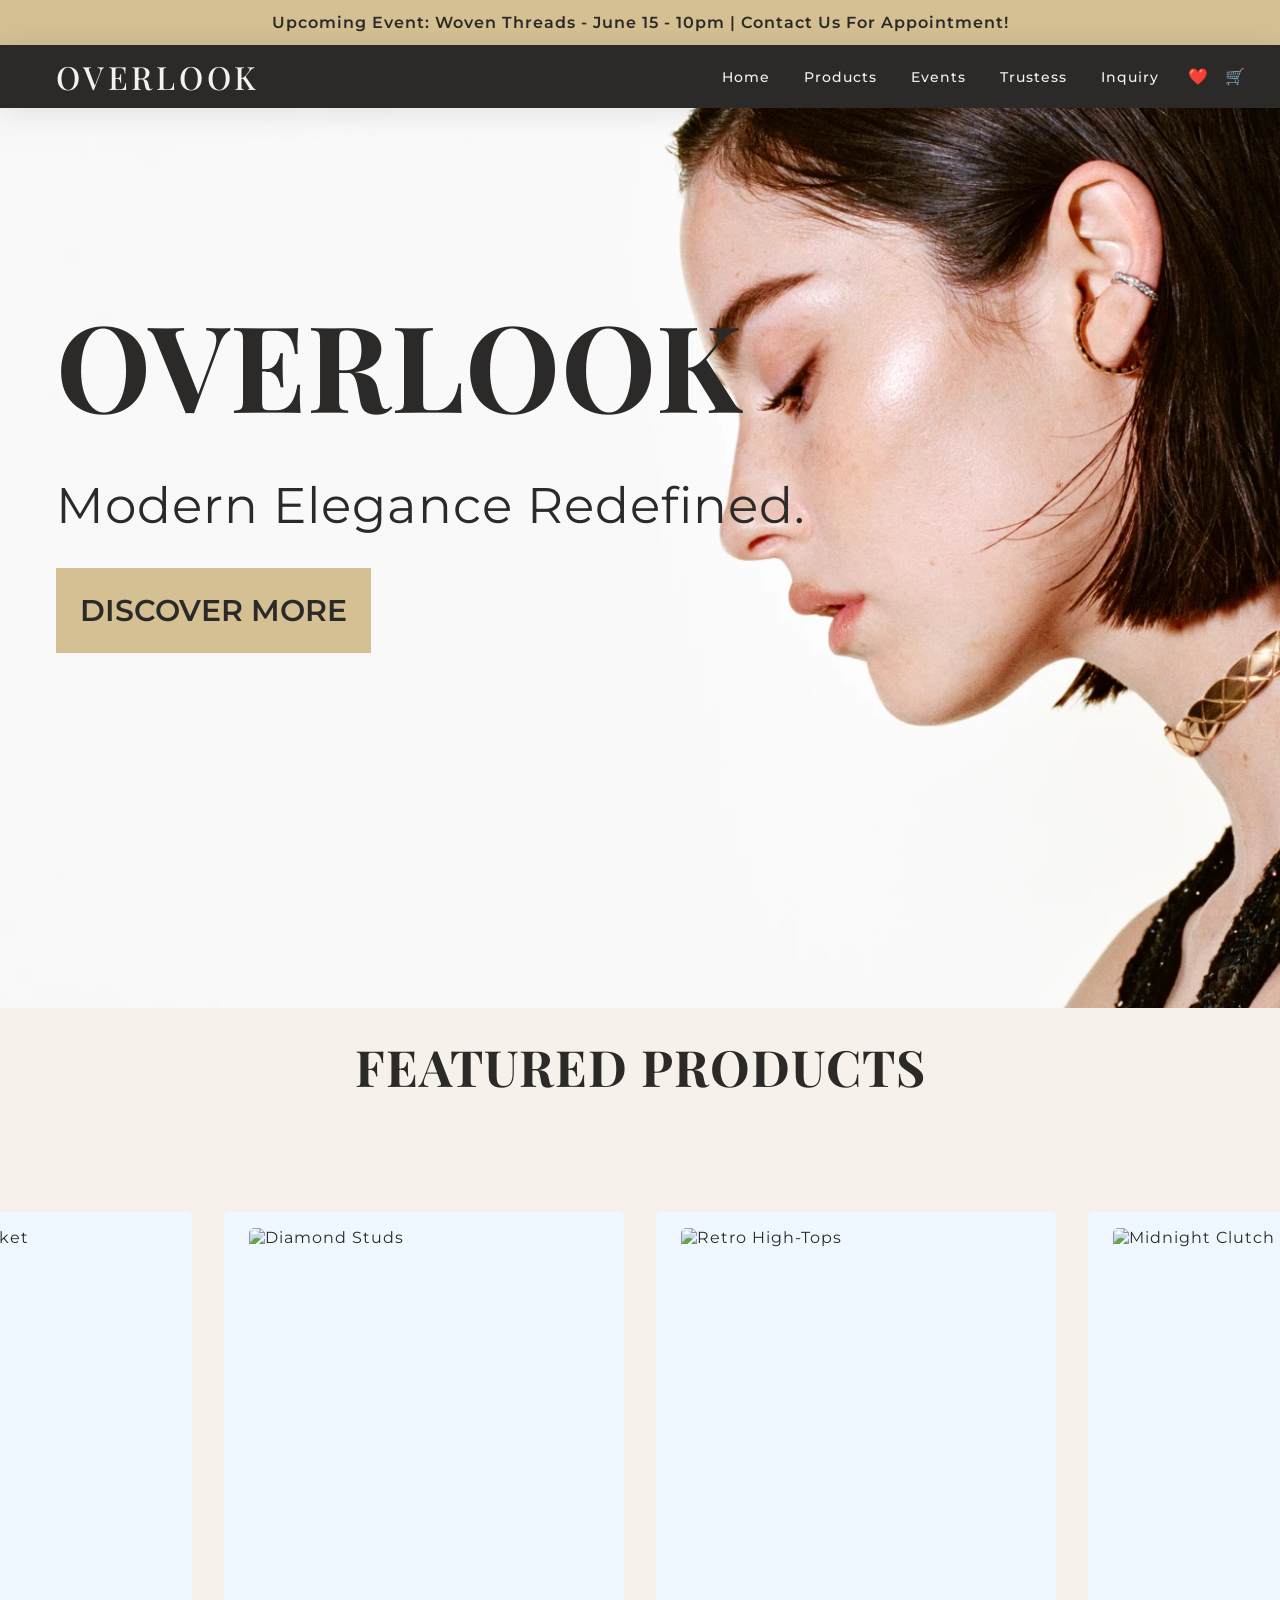
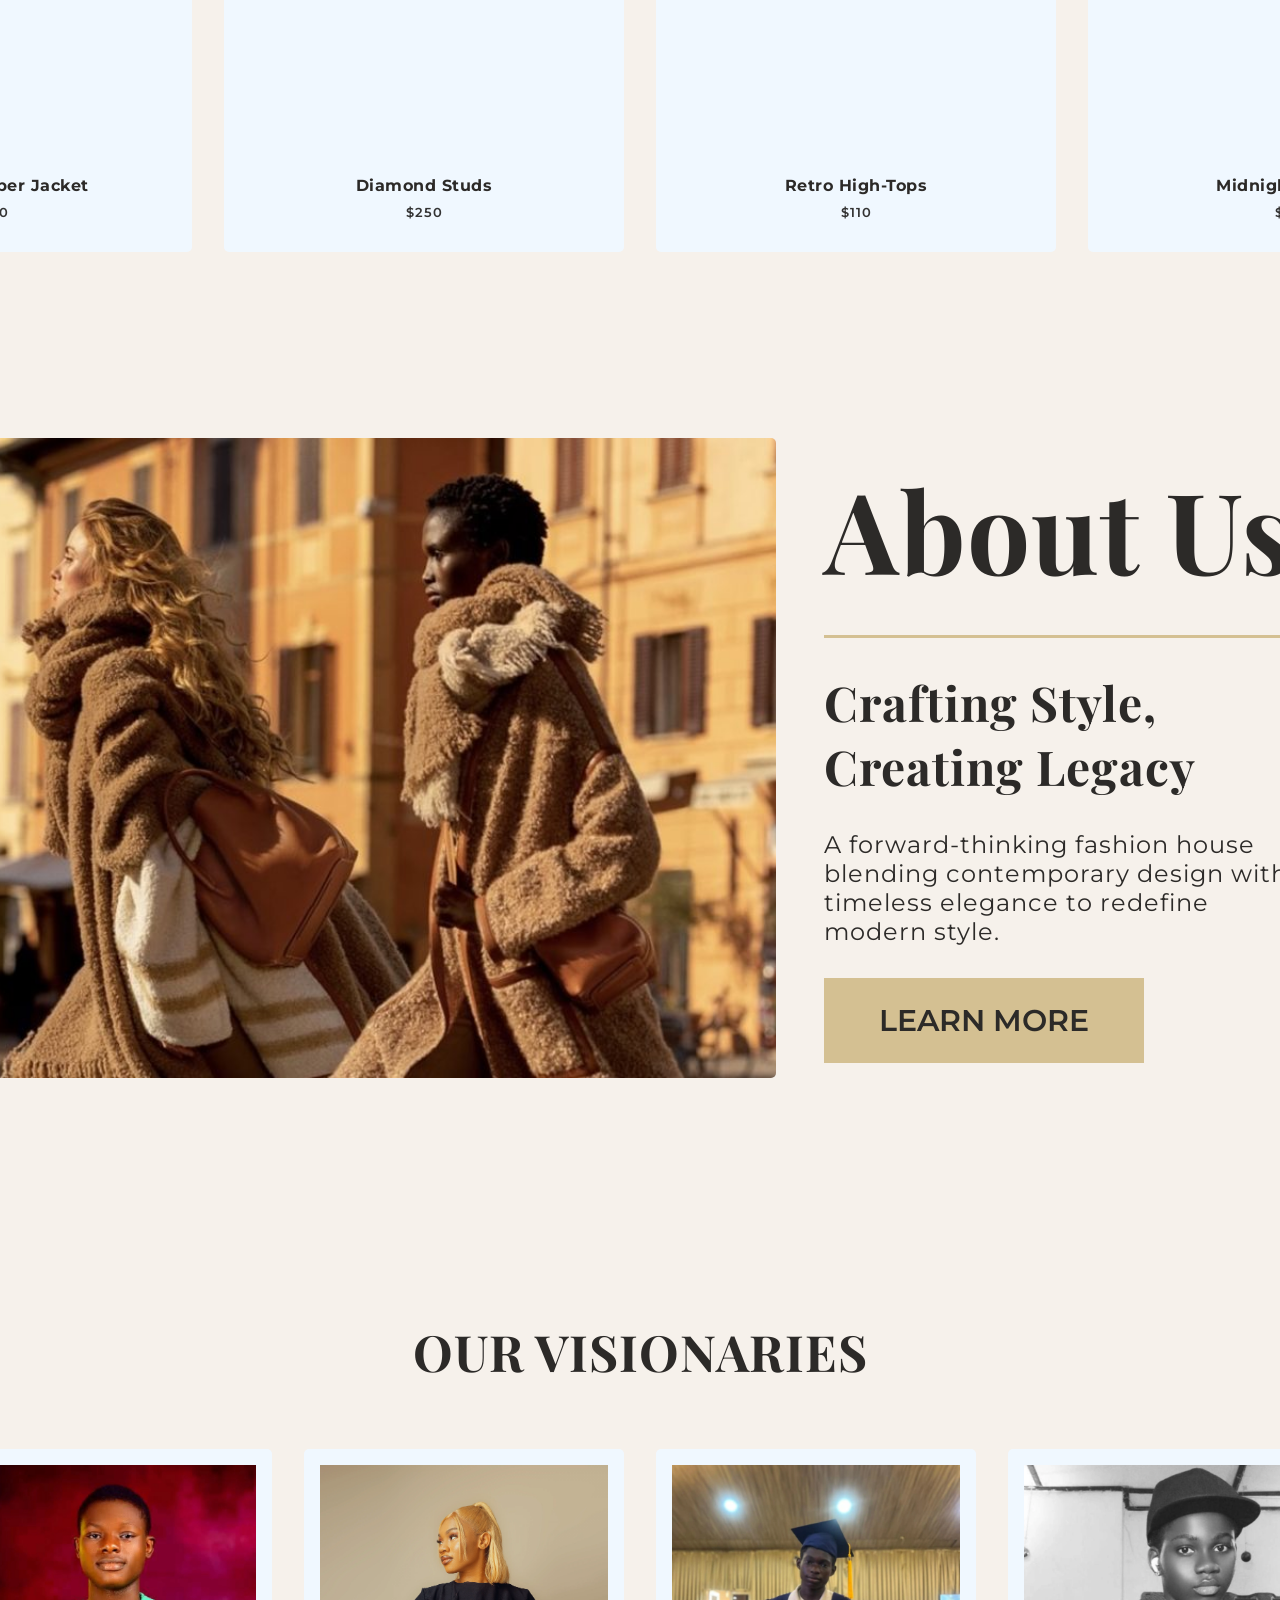
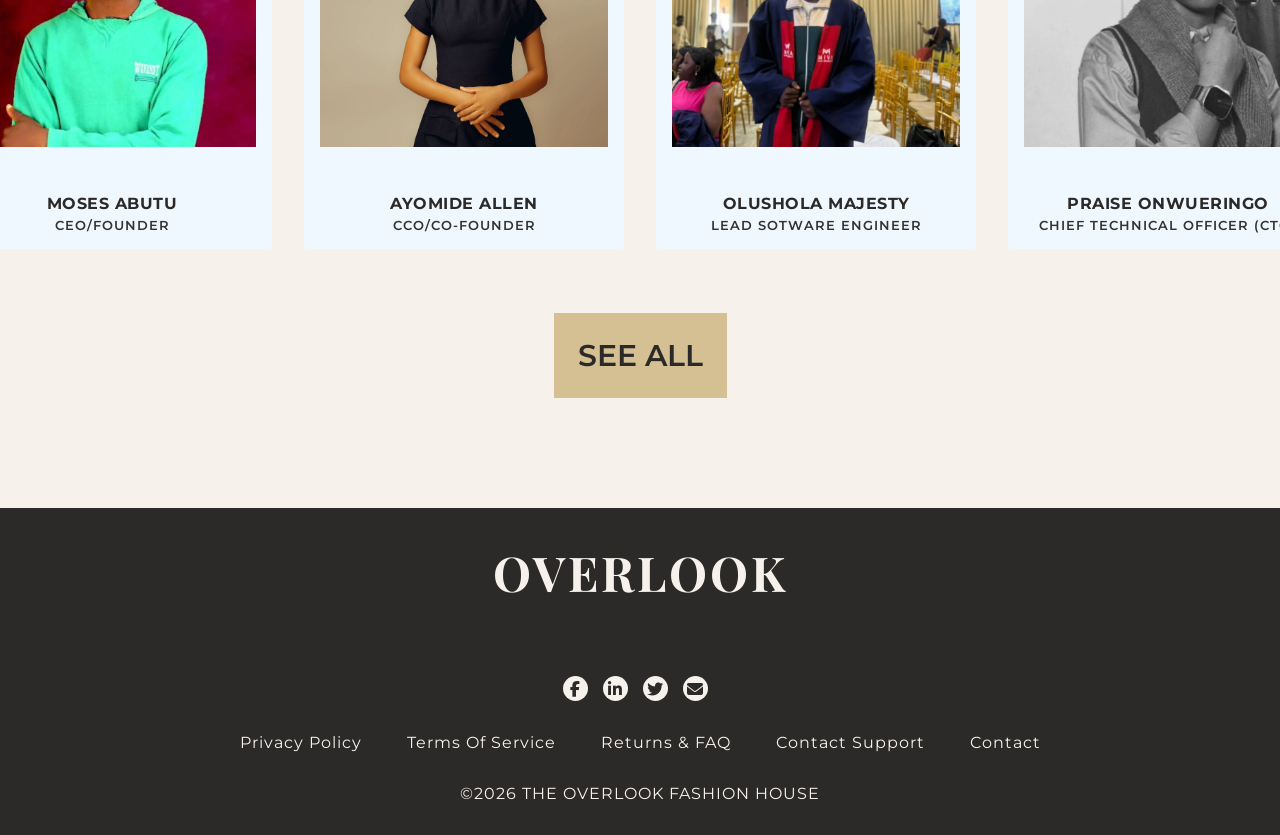
==== index.html @ d6035948 "V1" ====
<!doctype html>
<html lang="en">
  <head>
    <meta charset="UTF-8" />
    <meta name="viewport" content="width=device-width, initial-scale=1.0" />
    <link rel="stylesheet" href="style.css" />
    <link
      rel="stylesheet"
      href="https://cdnjs.cloudflare.com/ajax/libs/font-awesome/6.5.0/css/all.min.css"
    />
    <title>Overlook -Modern, Elegance, Redefined</title>
  </head>
  <body>
    <div class="hompage-marquee">
      <p>
        Upcoming Event: Woven Threads - June 15 - 10pm | Contact Us For
        Appointment!
      </p>
    </div>
    <header id="header" class="logo header">
      <h1>OVERLOOK</h1>
      <nav id="nav">
        <a href="/">Home</a>
        <a href="product/index.html">Products</a>
        <a href="/events/index.html">Events</a>
        <a href="/trustees/index.html">Trustess</a>
        <a href="/inquiry/index.html">Inquiry</a>
        <div class="stat">
          <div
            class="stat-item"
            onclick="openWishlist()"
            style="cursor: pointer"
          >
            <span id="wishlist-count">❤️</span>
          </div>
          <div class="stat-item" onclick="openCart()" style="cursor: pointer">
            <span id="cart-count">🛒</span>
          </div>
        </div>
      </nav>
    </header>

    <section class="home">
      <div class="hero">
        <h1>OVERLOOK</h1>
        <p>Modern Elegance Redefined.</p>
        <button class="buttons">DISCOVER MORE</button>
      </div>
    </section>

    <section class="featured">
      <h1>FEATURED PRODUCTS</h1>
      <div id="product-grid"></div>
    </section>

    <section class="about-us">
      <img src="/src/IMG_7093-3-1000x600.jpg" alt="" />
      <div class="text-about">
        <h1>About Us</h1>
        <hr class="line" />
        <h2>Crafting Style, Creating Legacy</h2>
        <p>
          A forward-thinking fashion house blending contemporary design with
          timeless elegance to redefine modern style.
        </p>
        <button>LEARN MORE</button>
      </div>
    </section>

    <section class="trustees">
      <h1>OUR VISIONARIES</h1>
      <div id="trustee-grid"></div>
      <button class="buttons">
        <a href="/trustees/index.html">SEE ALL</a>
      </button>
    </section>

    <footer>
      <h2>OVERLOOK</h2>
      <div class="follow-btns">
        <div class="socials">
          <i class="fab fa-facebook-f"></i>
          <i class="fab fa-linkedin-in"></i>
          <i class="fab fa-twitter"></i>
          <i class="fa fa-envelope"></i>
        </div>
      </div>
      <p>
        <span>Privacy Policy</span>
        <span>Terms Of Service</span>
        <span>Returns & FAQ</span>
        <span>Contact Support</span>
        <span>Contact</span>
      </p>
      <div class="copy">
        <p>&#169;2026 THE OVERLOOK FASHION HOUSE</p>
      </div>
    </footer>
    <script defer src="script.js"></script>
  </body>
</html>
---- style.css ----
@import url("https://fonts.googleapis.com/css2?family=Montserrat:ital,wght@0,100..900;1,100..900&family=Playfair+Display:ital,wght@0,400..900;1,400..900&display=swap");
* {
  margin: 0;
  padding: 0;
  box-sizing: border-box;
}

body {
  font-family: "Montserrat", sans-serif;
  font-optical-sizing: auto;
  background-color: #f6f1eb;
  color: #2c2a28;
  letter-spacing: 1px;
  overflow-x: hidden;
}

h1,
h2 {
  font-family: "Playfair Display", serif;
  font-weight: 700;
  font-style: normal;
  letter-spacing: 1px;
  font-weight: bold;
  color: #2c2a28;
}

section {
  height: 100vh;
  width: 100vw;
}

header.logo {
  position: sticky;
  top: 0;
  overflow: hidden;
  display: flex;
  flex-direction: row;
  justify-content: space-between;
  align-items: center;
  background-color: #2c2a28;
  box-shadow: 0 4px 30px rgba(0, 0, 0, 0.1);
  gap: 20px;
  padding: 10px;
  z-index: 1000;
  h1 {
    color: #f6f1eb;
    letter-spacing: 0.1cm;
    font-weight: 500;
    margin-left: 46px;
  }
}

nav {
  display: flex;
  align-items: center;
  gap: 24px;
  margin-right: 24px;
  a {
    text-decoration: none;
    color: #f6f1eb;
    font-weight: 500;
    font-size: 14px;
    padding: 5px;
  }
  .stat {
    display: flex;
    align-items: center;
    gap: 16px;
    color: #f6f1eb;
  }
}

.hompage-marquee {
  font-weight: 600;
  display: flex;
  align-items: center;
  justify-content: center;
  width: 100vw;
  height: 5vh;
  background-color: #d4c092;
}

.home {
  background-image: url("./src/1765190208191-one-hpcorpo-hero-d-5760x2520px-2_2520x5760.webp");
  background-size: cover;
  background-position: center;
  background-repeat: no-repeat;
  background-color: #f6f1eb;
}
.hero {
  display: flex;
  align-items: flex-start;
  justify-content: center;
  flex-direction: column;
  min-height: 80dvh;
  margin-left: 56px;
  gap: 32px;
  h1 {
    font-size: 120px;
    color: #2c2a28;
  }
  p {
    color: #2c2a28;
    font-size: 50px;
  }
}
.buttons {
  background-color: #d4c092;
  color: #2c2a28;
  font-size: 30px;
  padding: 24px;
  text-decoration: none;
  font-family: "Montserrat", sans-serif;
  font-weight: 600;
  border: none;
  cursor: pointer;
}
.buttons:hover {
  background-color: #b4a37e;
}
.buttons:active {
  background-color: #e2d7c0;
}

.featured {
  display: flex;
  align-items: center;
  justify-content: center;
  flex-direction: column;
  gap: 5rem;
  h1 {
    font-size: 50px;
  }

  #product-grid {
    display: flex;
    gap: 2rem;
    padding: 2rem;
    flex-wrap: nowrap;
  }

  .product-card {
    width: 25rem;
    height: 40rem;
    transition:
      transform 0.1s ease,
      box-shadow 0.1s ease;
    background: aliceblue;
    display: flex;
    flex-direction: column;
    align-items: center;
    gap: 2rem;
    will-change: transform;
    border-radius: 5px;
    padding: 1rem;
    cursor: pointer;
  }

  .product-card:hover {
    transform: scale(1.05);
    box-shadow: 0 10px 30px rgba(0, 0, 0, 0.1);
  }

  .product-card img {
    width: 95%;
    height: 90%;
    display: block;
    overflow: hidden;

    border-radius: 5px;
    object-fit: cover;
  }

  .product-info {
    text-align: center;
    padding-top: 15px;
  }

  .product-info h3 {
    margin: 0;
    font-size: 1rem;
    font-weight: 700;
    letter-spacing: 0.5px;
    padding: 5px;
  }

  .product-info p {
    margin: 5px 0 0;
    font-size: 0.8rem;
    font-weight: 600;
    color: #333;
    margin-bottom: 1rem;
  }
}

.about-us {
  display: flex;
  align-items: center;
  justify-content: center;
  gap: 3rem;
  padding: 5rem;

  .text-about {
    display: flex;
    flex-direction: column;
    gap: 2rem;
    h1 {
      font-size: 7rem;
    }
    .line {
      height: 3px;
      width: 30rem;
      border: 0;
      background-color: #d4c092;
    }

    h2 {
      font-size: 3rem;
    }
    p {
      font-size: 1.5rem;
    }
    button {
      background-color: #d4c092;
      color: #2c2a28;
      font-size: 30px;
      padding: 24px;
      text-decoration: none;
      font-family: "Montserrat", sans-serif;
      font-weight: 600;
      border: none;
      cursor: pointer;
      width: 20rem;
    }
    button:hover {
      background-color: #b4a37e;
    }
    button:active {
      background-color: #e2d7c0;
    }
  }

  img {
    width: 50rem;
    height: 40rem;
    object-fit: cover;
    border-radius: 5px;
  }
}
.trustees {
  display: flex;
  align-items: center;
  justify-content: center;
  flex-direction: column;
  gap: 2rem;
  min-height: 100dvh;

  h1 {
    font-size: 50px;
  }

  #trustee-grid {
    display: flex;
    gap: 2rem;
    padding: 2rem;
    flex-wrap: nowrap;
  }

  .trustee-card {
    width: 20rem;
    height: 25rem;
    border-radius: 5px;
    transition:
      transform 0.1s ease,
      box-shadow 0.1s ease;
    background: aliceblue;
    display: flex;
    flex-direction: column;
    align-items: center;
    gap: 2rem;
    will-change: transform;
    padding: 1rem;
    cursor: pointer;
  }

  .trustee-card:hover {
    transform: scale(1.05);
    box-shadow: 0 10px 30px rgba(0, 0, 0, 0.1);
  }

  .trustee-card img {
    width: 100%;
    height: auto;
    display: block;
    overflow: hidden;
    /* border-radius: 50%; */
    object-fit: cover;
  }

  .trustee-info {
    text-align: center;
    padding-top: 15px;
  }

  .trustee-info h3 {
    margin: 0;
    font-size: 1rem;
    font-weight: 700;
    letter-spacing: 0.5px;
  }

  .trustee-info p {
    margin: 5px 0 0;
    font-size: 0.8rem;
    font-weight: 600;
    color: #333;
  }

  button a {
    text-decoration: none;
    color: #2c2a28;
  }
}

footer {
  display: flex;
  align-items: center;
  justify-content: space-between;
  flex-direction: column;
  background-color: #2c2a28;
  color: #f6f1eb;
  gap: 2rem;
  padding: 2rem;
  h1,
  h2 {
    color: #f6f1eb;
    font-size: 3rem;
    margin-bottom: 40px;
    letter-spacing: 3px;
  }

  .follow-btns {
    display: flex;
    align-items: center;
    justify-content: center;
    gap: 15px;
  }

  .socials i {
    width: 25px;
    height: 25px;
    background: #f6f1eb;
    color: #2c2a28;
    display: inline-flex;
    justify-content: center;
    align-items: center;
    border-radius: 50%;
    margin-right: 10px;
    cursor: pointer;
    transition: 0.3s;
  }

  .socials i:hover {
    background: #b4a37e;
  }

  span {
    cursor: pointer;
    margin: 20px;
  }

  .copy {
    margin: 0px;
  }
}
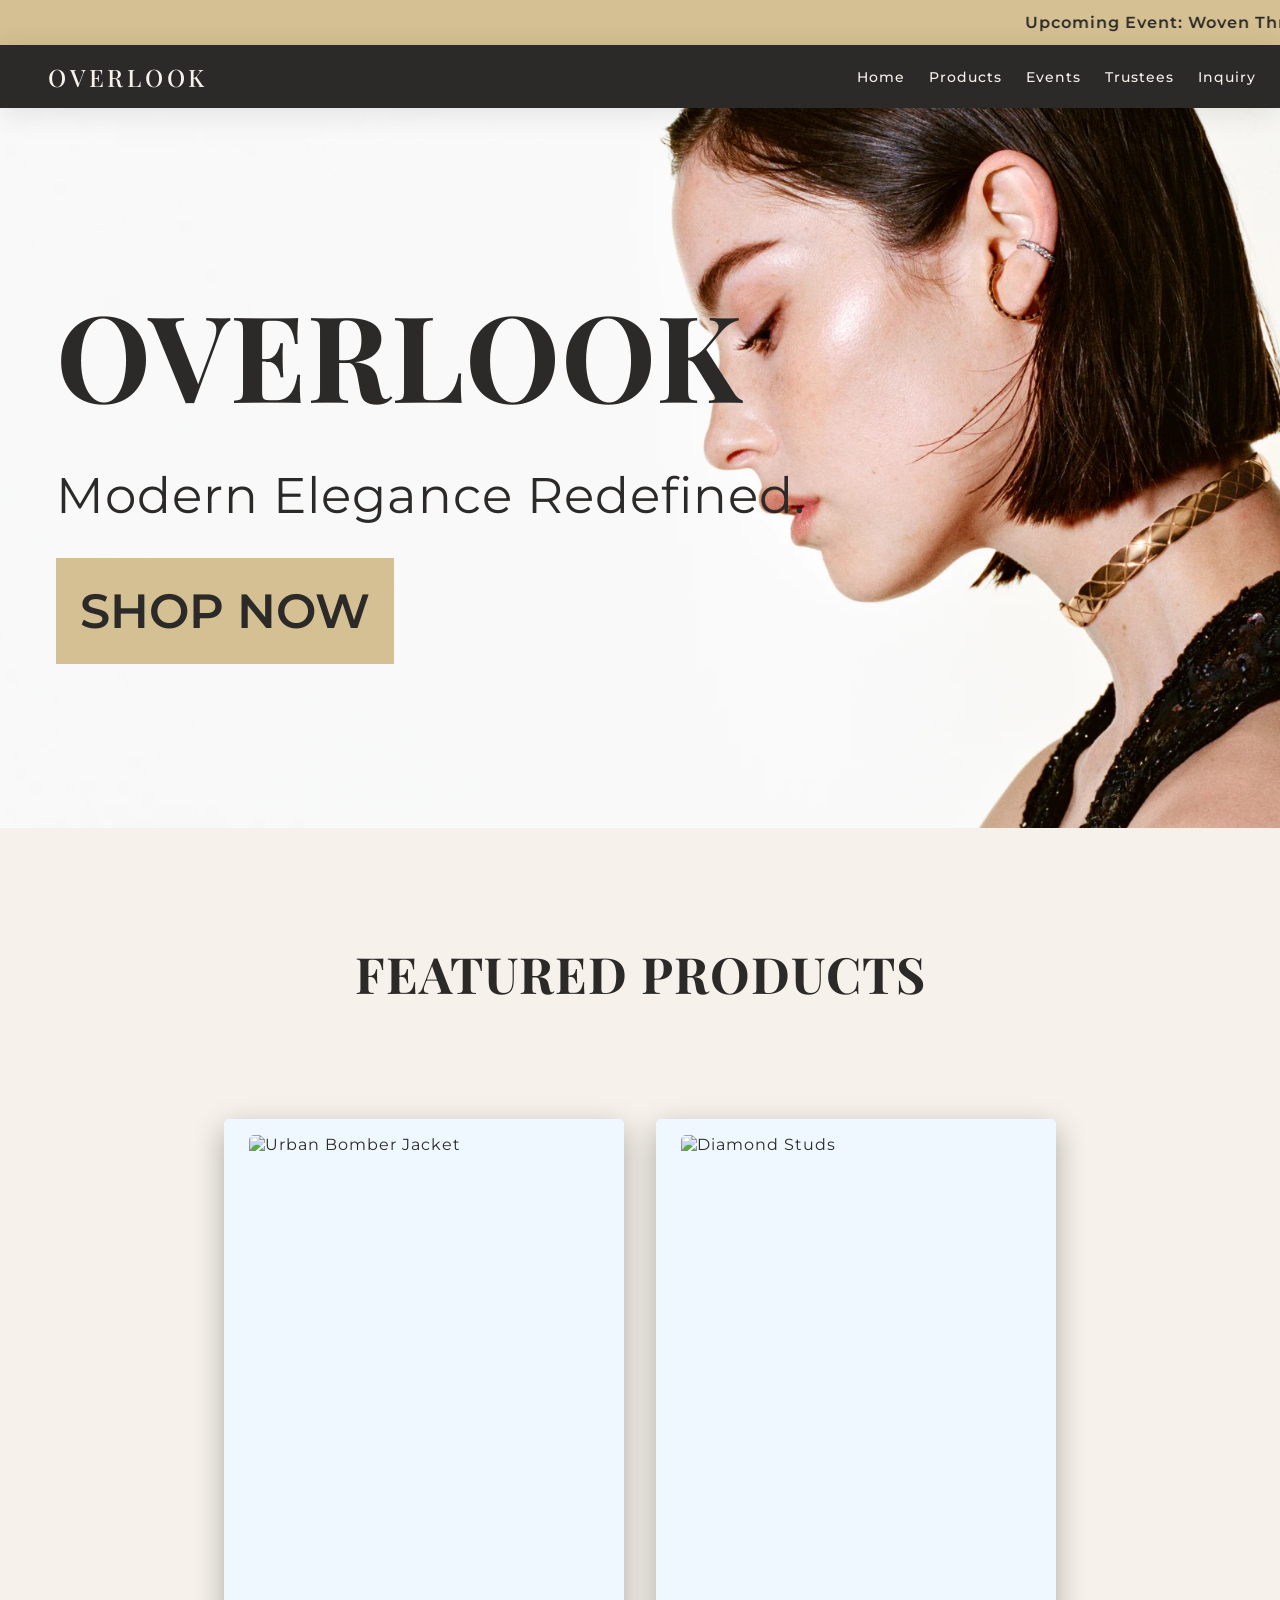
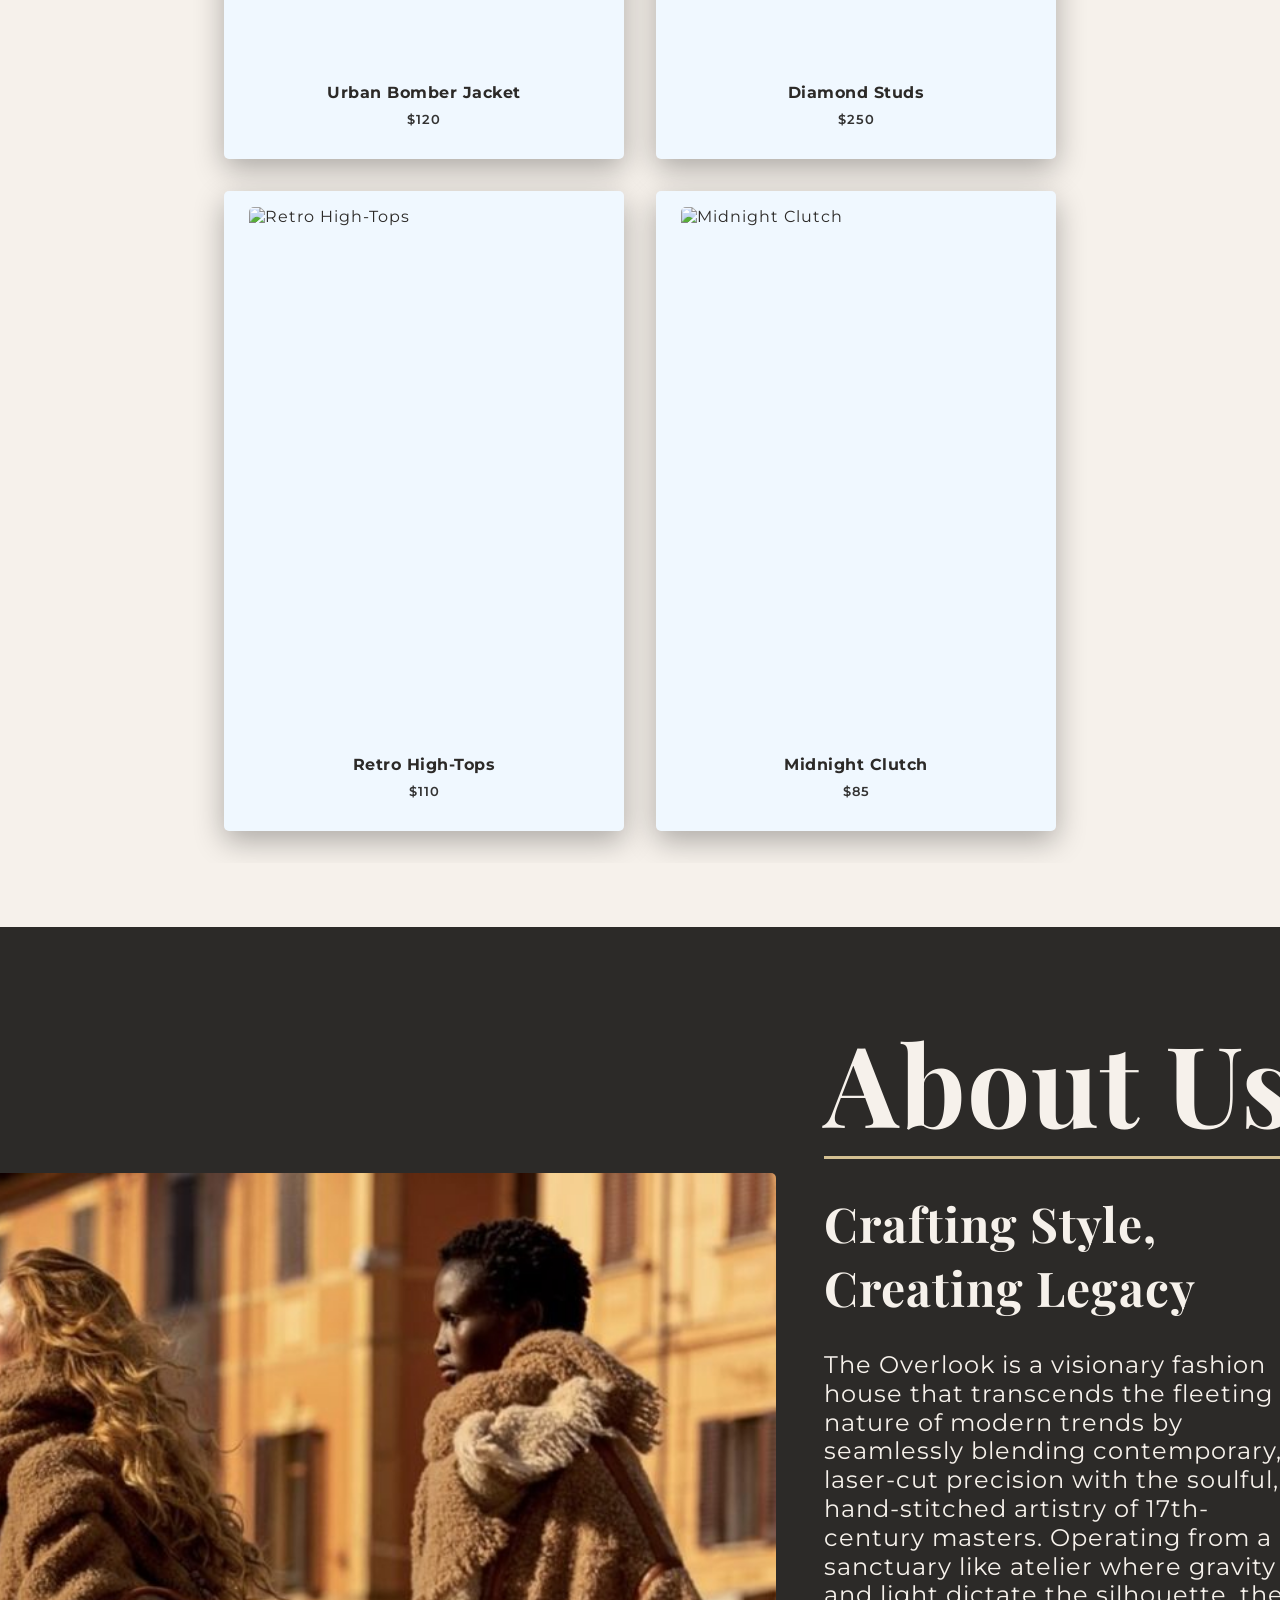
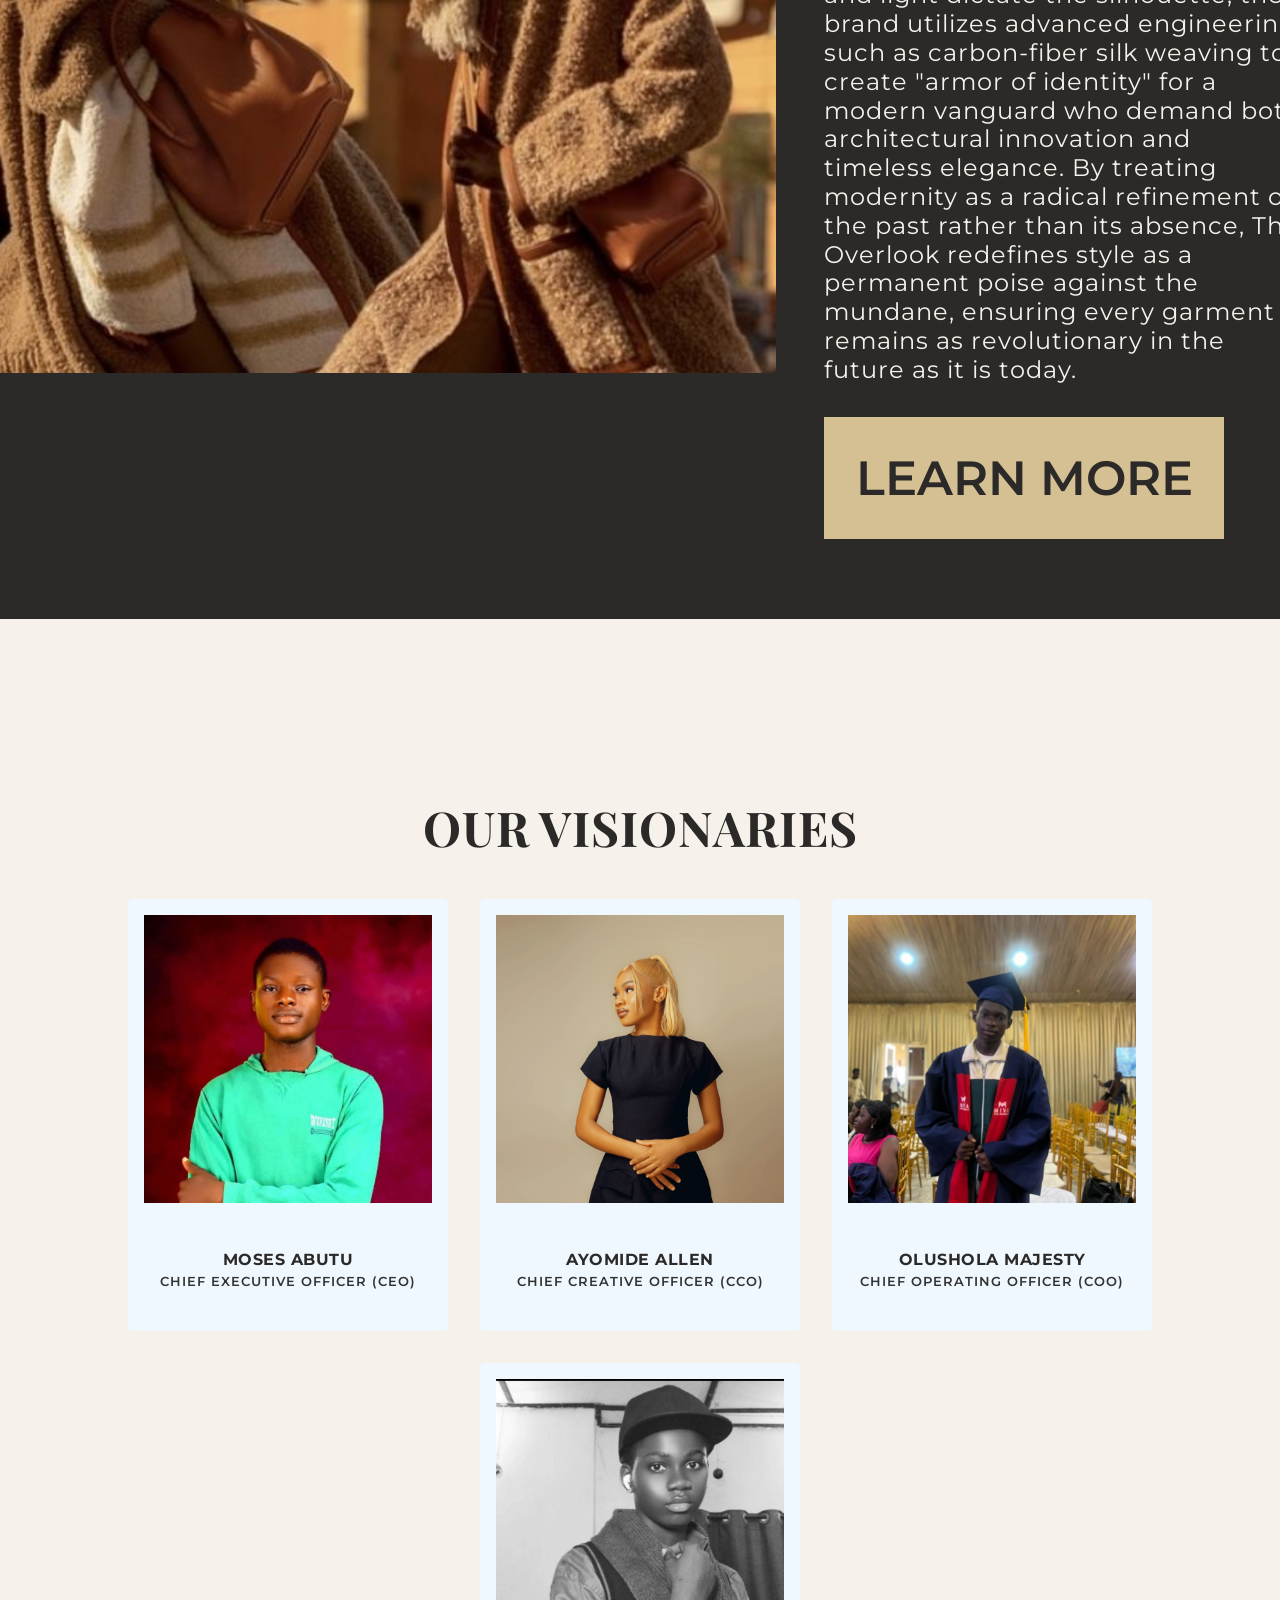
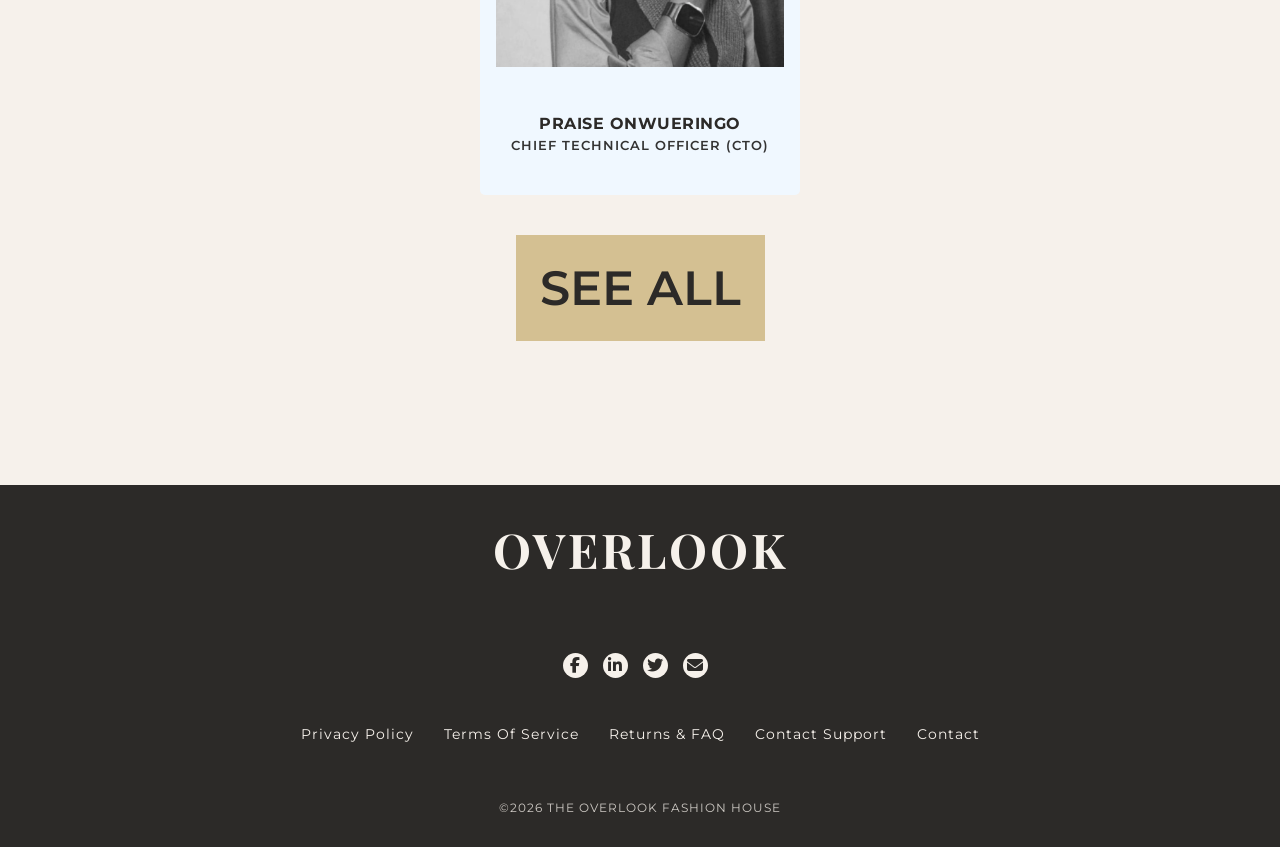
==== commit 37b3cc50: "Merge pull request #2 from mosesabutu/vercel/set-up-vercel-web-analytics-in-qvps0d Set up Vercel Web" ====
--- a/index.html
+++ b/index.html
@@ -8,43 +8,41 @@
       rel="stylesheet"
       href="https://cdnjs.cloudflare.com/ajax/libs/font-awesome/6.5.0/css/all.min.css"
     />
+    <link
+      rel="icon"
+      type="image/png"
+      href="/src/favicon-96x96.png"
+      sizes="96x96"
+    />
+    <link rel="icon" type="image/svg+xml" href="/src/favicon.svg" />
+    <link rel="shortcut icon" href="/src/favicon.ico" />
+    <link
+      rel="apple-touch-icon"
+      sizes="180x180"
+      href="/src/apple-touch-icon.png"
+    />
+    <meta name="apple-mobile-web-app-title" content="CS-106" />
+    <link rel="manifest" href="/src/site.webmanifest" />
     <title>Overlook -Modern, Elegance, Redefined</title>
+    <script type="module" src="header.js"></script>
+    <script>
+      window.va = window.va || function () { (window.vaq = window.vaq || []).push(arguments); };
+    </script>
+    <script defer src="/_vercel/insights/script.js"></script>
   </head>
   <body>
     <div class="hompage-marquee">
-      <p>
+      <marquee scrollamount="10">
         Upcoming Event: Woven Threads - June 15 - 10pm | Contact Us For
         Appointment!
-      </p>
+      </marquee>
     </div>
-    <header id="header" class="logo header">
-      <h1>OVERLOOK</h1>
-      <nav id="nav">
-        <a href="/">Home</a>
-        <a href="product/index.html">Products</a>
-        <a href="/events/index.html">Events</a>
-        <a href="/trustees/index.html">Trustess</a>
-        <a href="/inquiry/index.html">Inquiry</a>
-        <div class="stat">
-          <div
-            class="stat-item"
-            onclick="openWishlist()"
-            style="cursor: pointer"
-          >
-            <span id="wishlist-count">❤️</span>
-          </div>
-          <div class="stat-item" onclick="openCart()" style="cursor: pointer">
-            <span id="cart-count">🛒</span>
-          </div>
-        </div>
-      </nav>
-    </header>
-
-    <section class="home">
+    <header-main></header-main>
+    <section class="home" id="hero">
       <div class="hero">
         <h1>OVERLOOK</h1>
         <p>Modern Elegance Redefined.</p>
-        <button class="buttons">DISCOVER MORE</button>
+        <button class="buttons">SHOP NOW</button>
       </div>
     </section>
 
@@ -60,8 +58,17 @@
         <hr class="line" />
         <h2>Crafting Style, Creating Legacy</h2>
         <p>
-          A forward-thinking fashion house blending contemporary design with
-          timeless elegance to redefine modern style.
+          The Overlook is a visionary fashion house that transcends the fleeting
+          nature of modern trends by seamlessly blending contemporary, laser-cut
+          precision with the soulful, hand-stitched artistry of 17th-century
+          masters. Operating from a sanctuary like atelier where gravity and
+          light dictate the silhouette, the brand utilizes advanced engineering
+          such as carbon-fiber silk weaving to create "armor of identity" for a
+          modern vanguard who demand both architectural innovation and timeless
+          elegance. By treating modernity as a radical refinement of the past
+          rather than its absence, The Overlook redefines style as a permanent
+          poise against the mundane, ensuring every garment remains as
+          revolutionary in the future as it is today.
         </p>
         <button>LEARN MORE</button>
       </div>
@@ -75,27 +82,7 @@
       </button>
     </section>
 
-    <footer>
-      <h2>OVERLOOK</h2>
-      <div class="follow-btns">
-        <div class="socials">
-          <i class="fab fa-facebook-f"></i>
-          <i class="fab fa-linkedin-in"></i>
-          <i class="fab fa-twitter"></i>
-          <i class="fa fa-envelope"></i>
-        </div>
-      </div>
-      <p>
-        <span>Privacy Policy</span>
-        <span>Terms Of Service</span>
-        <span>Returns & FAQ</span>
-        <span>Contact Support</span>
-        <span>Contact</span>
-      </p>
-      <div class="copy">
-        <p>&#169;2026 THE OVERLOOK FASHION HOUSE</p>
-      </div>
-    </footer>
-    <script defer src="script.js"></script>
+    <footer-main></footer-main>
+    <script src="script.js"></script>
   </body>
 </html>
--- a/style.css
+++ b/style.css
@@ -4,14 +4,26 @@
   padding: 0;
   box-sizing: border-box;
 }
-
+:root {
+  --primary-black: #2c2a28;
+  --soft-grey: #f6f1eb;
+  --border-color: #e0e0e0;
+}
 body {
   font-family: "Montserrat", sans-serif;
   font-optical-sizing: auto;
   background-color: #f6f1eb;
-  color: #2c2a28;
+  color: var(--primary-black);
   letter-spacing: 1px;
+  width: 100dvw;
   overflow-x: hidden;
+  will-change: auto;
+}
+
+header-main {
+  position: sticky;
+  top: 0;
+  z-index: 10000;
 }
 
 h1,
@@ -25,49 +37,9 @@
 }
 
 section {
-  height: 100vh;
-  width: 100vw;
-}
-
-header.logo {
-  position: sticky;
-  top: 0;
-  overflow: hidden;
-  display: flex;
-  flex-direction: row;
-  justify-content: space-between;
-  align-items: center;
-  background-color: #2c2a28;
-  box-shadow: 0 4px 30px rgba(0, 0, 0, 0.1);
-  gap: 20px;
-  padding: 10px;
-  z-index: 1000;
-  h1 {
-    color: #f6f1eb;
-    letter-spacing: 0.1cm;
-    font-weight: 500;
-    margin-left: 46px;
-  }
-}
-
-nav {
-  display: flex;
-  align-items: center;
-  gap: 24px;
-  margin-right: 24px;
-  a {
-    text-decoration: none;
-    color: #f6f1eb;
-    font-weight: 500;
-    font-size: 14px;
-    padding: 5px;
-  }
-  .stat {
-    display: flex;
-    align-items: center;
-    gap: 16px;
-    color: #f6f1eb;
-  }
+  width: 100dvw;
+  overflow-x: hidden;
+  margin-bottom: 4rem;
 }
 
 .hompage-marquee {
@@ -107,7 +79,7 @@
 .buttons {
   background-color: #d4c092;
   color: #2c2a28;
-  font-size: 30px;
+  font-size: 3rem;
   padding: 24px;
   text-decoration: none;
   font-family: "Montserrat", sans-serif;
@@ -127,19 +99,26 @@
   align-items: center;
   justify-content: center;
   flex-direction: column;
+
   gap: 5rem;
   h1 {
     font-size: 50px;
+    margin-top: 3rem;
   }
 
   #product-grid {
     display: flex;
+    align-items: center;
+    justify-content: center;
     gap: 2rem;
     padding: 2rem;
-    flex-wrap: nowrap;
+    flex-wrap: wrap;
+    width: 100dvw;
   }
 
   .product-card {
+    box-shadow: 0 10px 30px rgba(0, 0, 0, 0.3);
+
     width: 25rem;
     height: 40rem;
     transition:
@@ -199,6 +178,8 @@
   justify-content: center;
   gap: 3rem;
   padding: 5rem;
+  background-color: var(--primary-black);
+  color: var(--soft-grey);
 
   .text-about {
     display: flex;
@@ -206,6 +187,8 @@
     gap: 2rem;
     h1 {
       font-size: 7rem;
+      color: var(--soft-grey);
+      margin-bottom: -2rem;
     }
     .line {
       height: 3px;
@@ -216,21 +199,24 @@
 
     h2 {
       font-size: 3rem;
+      color: var(--soft-grey);
     }
     p {
       font-size: 1.5rem;
+      line-height: 1.2;
     }
     button {
       background-color: #d4c092;
       color: #2c2a28;
-      font-size: 30px;
-      padding: 24px;
+      font-size: 3rem;
+      padding: 2rem;
       text-decoration: none;
       font-family: "Montserrat", sans-serif;
       font-weight: 600;
       border: none;
       cursor: pointer;
-      width: 20rem;
+      width: 25rem;
+      text-wrap: nowrap;
     }
     button:hover {
       background-color: #b4a37e;
@@ -242,33 +228,119 @@
 
   img {
     width: 50rem;
-    height: 40rem;
+    height: 50rem;
     object-fit: cover;
     border-radius: 5px;
   }
 }
+
+@media screen and (max-width: 850px) {
+  #hero {
+    max-height: 75vh !important;
+    margin-top: -2rem;
+    touch-action: pan-y;
+    overflow: hidden;
+  }
+  .hero {
+    align-items: center;
+    margin: 0;
+    margin-top: 12rem;
+    text-align: center;
+    h1 {
+      display: none;
+    }
+    p {
+      display: none;
+    }
+    button {
+      font-size: 1rem;
+    }
+  }
+  .featured {
+    text-align: center;
+    gap: 2rem;
+    h1 {
+      font-size: 1.5rem;
+      text-wrap: nowrap;
+    }
+
+    .product-card {
+      width: 20rem;
+      height: 25rem;
+    }
+  }
+
+  .about-us {
+    img {
+      display: none;
+    }
+    .text-about {
+      width: 100%;
+      align-items: center;
+      justify-content: center;
+      text-align: center;
+      h1 {
+        font-size: 4rem;
+        margin-bottom: -2rem;
+        text-wrap: nowrap;
+        color: var(--soft-grey);
+      }
+      hr.line {
+        width: 20rem;
+      }
+      h2 {
+        font-size: 2rem;
+        width: 20rem;
+      }
+      p {
+        font-size: 1rem;
+        width: 20rem;
+        margin: 0;
+        padding: 0;
+      }
+      button {
+        padding: 1rem;
+        font-size: 1rem;
+        width: 10rem;
+      }
+    }
+  }
+
+  .trustees {
+    button {
+      padding: 1rem;
+      font-size: 1rem;
+      width: 10rem;
+    }
+  }
+}
 .trustees {
   display: flex;
   align-items: center;
   justify-content: center;
   flex-direction: column;
-  gap: 2rem;
-  min-height: 100dvh;
+  gap: 0.5rem;
 
   h1 {
-    font-size: 50px;
+    font-size: 3rem;
+    text-align: center;
+    margin-top: 7rem;
   }
 
   #trustee-grid {
     display: flex;
+    width: 100%;
     gap: 2rem;
     padding: 2rem;
-    flex-wrap: nowrap;
+    flex-wrap: wrap;
+    margin: auto;
+    align-items: center;
+    justify-content: center;
   }
 
   .trustee-card {
     width: 20rem;
-    height: 25rem;
+    height: 27rem;
     border-radius: 5px;
     transition:
       transform 0.1s ease,
@@ -291,9 +363,7 @@
   .trustee-card img {
     width: 100%;
     height: auto;
-    display: block;
-    overflow: hidden;
-    /* border-radius: 50%; */
+    aspect-ratio: 1 / 1;
     object-fit: cover;
   }
 
@@ -316,60 +386,11 @@
     color: #333;
   }
 
-  button a {
-    text-decoration: none;
-    color: #2c2a28;
-  }
-}
-
-footer {
-  display: flex;
-  align-items: center;
-  justify-content: space-between;
-  flex-direction: column;
-  background-color: #2c2a28;
-  color: #f6f1eb;
-  gap: 2rem;
-  padding: 2rem;
-  h1,
-  h2 {
-    color: #f6f1eb;
-    font-size: 3rem;
-    margin-bottom: 40px;
-    letter-spacing: 3px;
-  }
-
-  .follow-btns {
-    display: flex;
-    align-items: center;
-    justify-content: center;
-    gap: 15px;
-  }
-
-  .socials i {
-    width: 25px;
-    height: 25px;
-    background: #f6f1eb;
-    color: #2c2a28;
-    display: inline-flex;
-    justify-content: center;
-    align-items: center;
-    border-radius: 50%;
-    margin-right: 10px;
-    cursor: pointer;
-    transition: 0.3s;
-  }
-
-  .socials i:hover {
-    background: #b4a37e;
-  }
-
-  span {
-    cursor: pointer;
-    margin: 20px;
-  }
-
-  .copy {
-    margin: 0px;
-  }
-}
+  button {
+    a {
+      text-decoration: none;
+      color: #2c2a28;
+    }
+    margin-bottom: 5rem;
+  }
+}
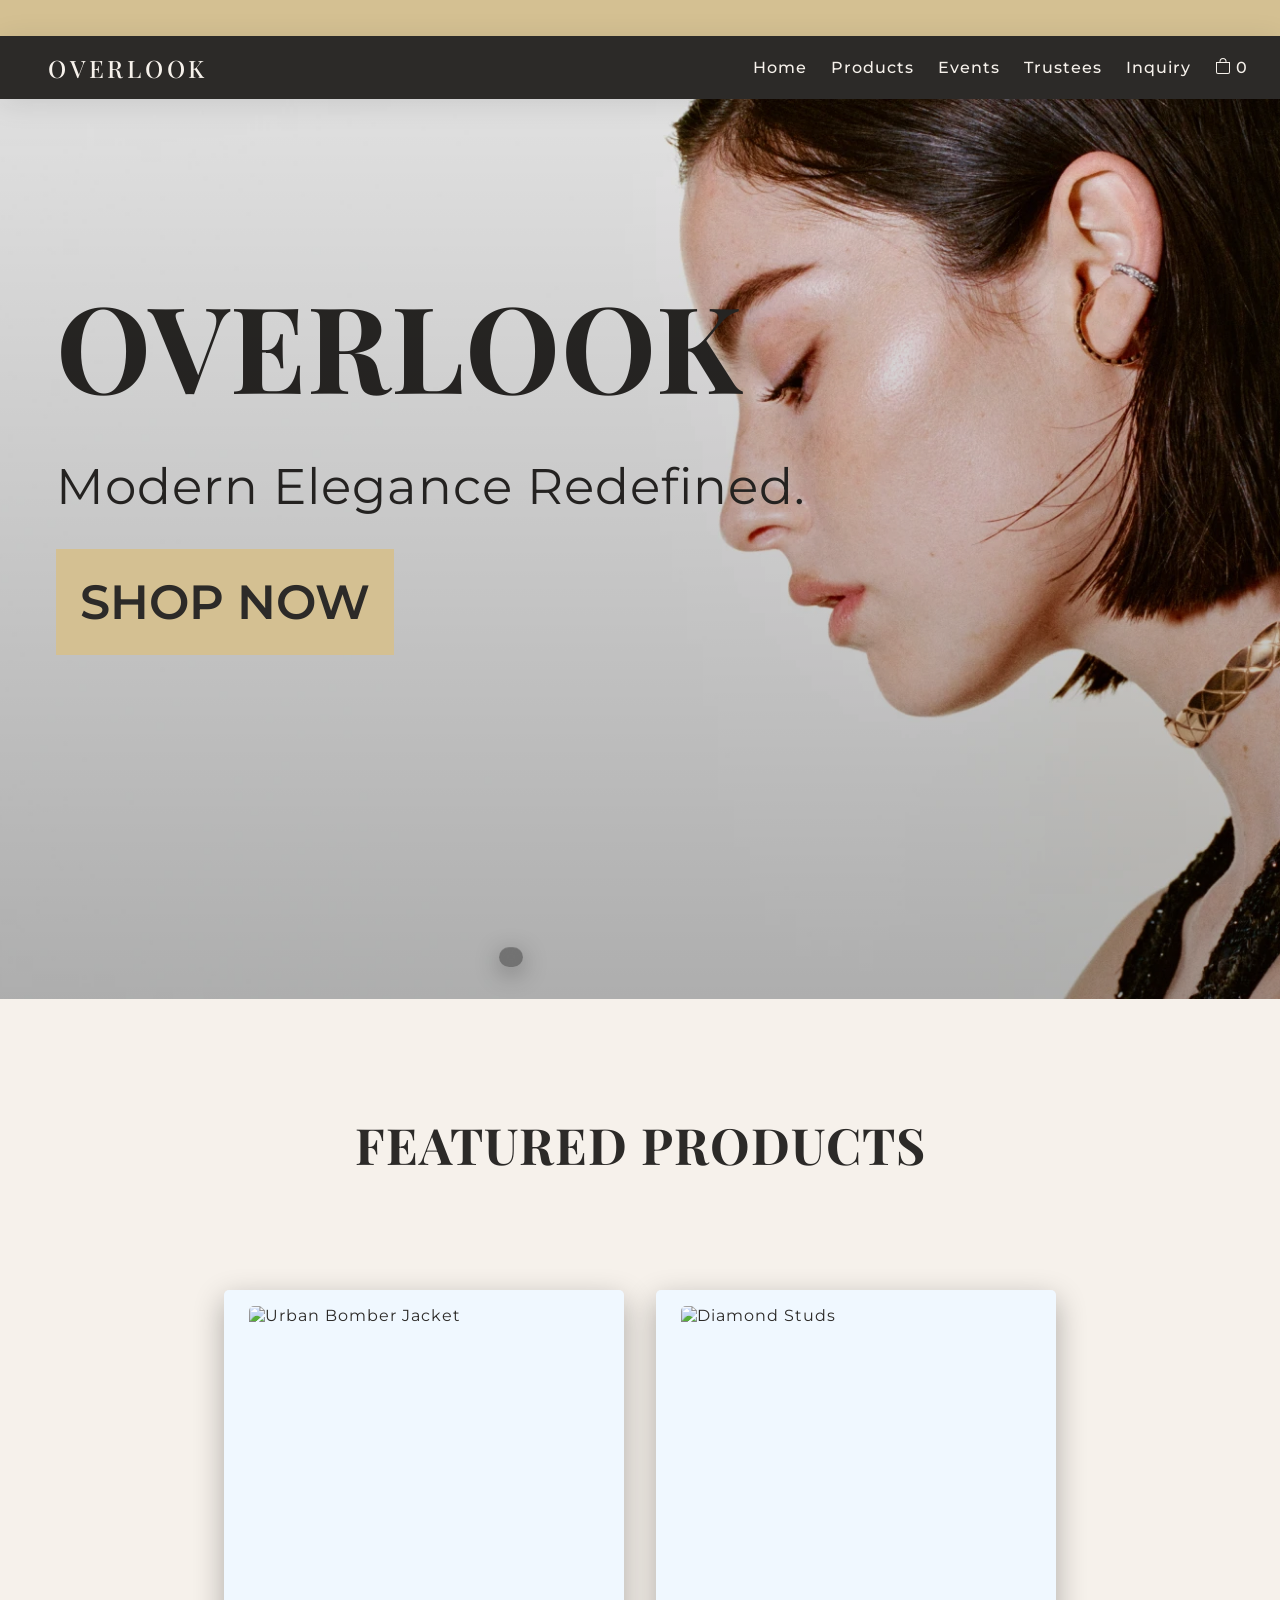
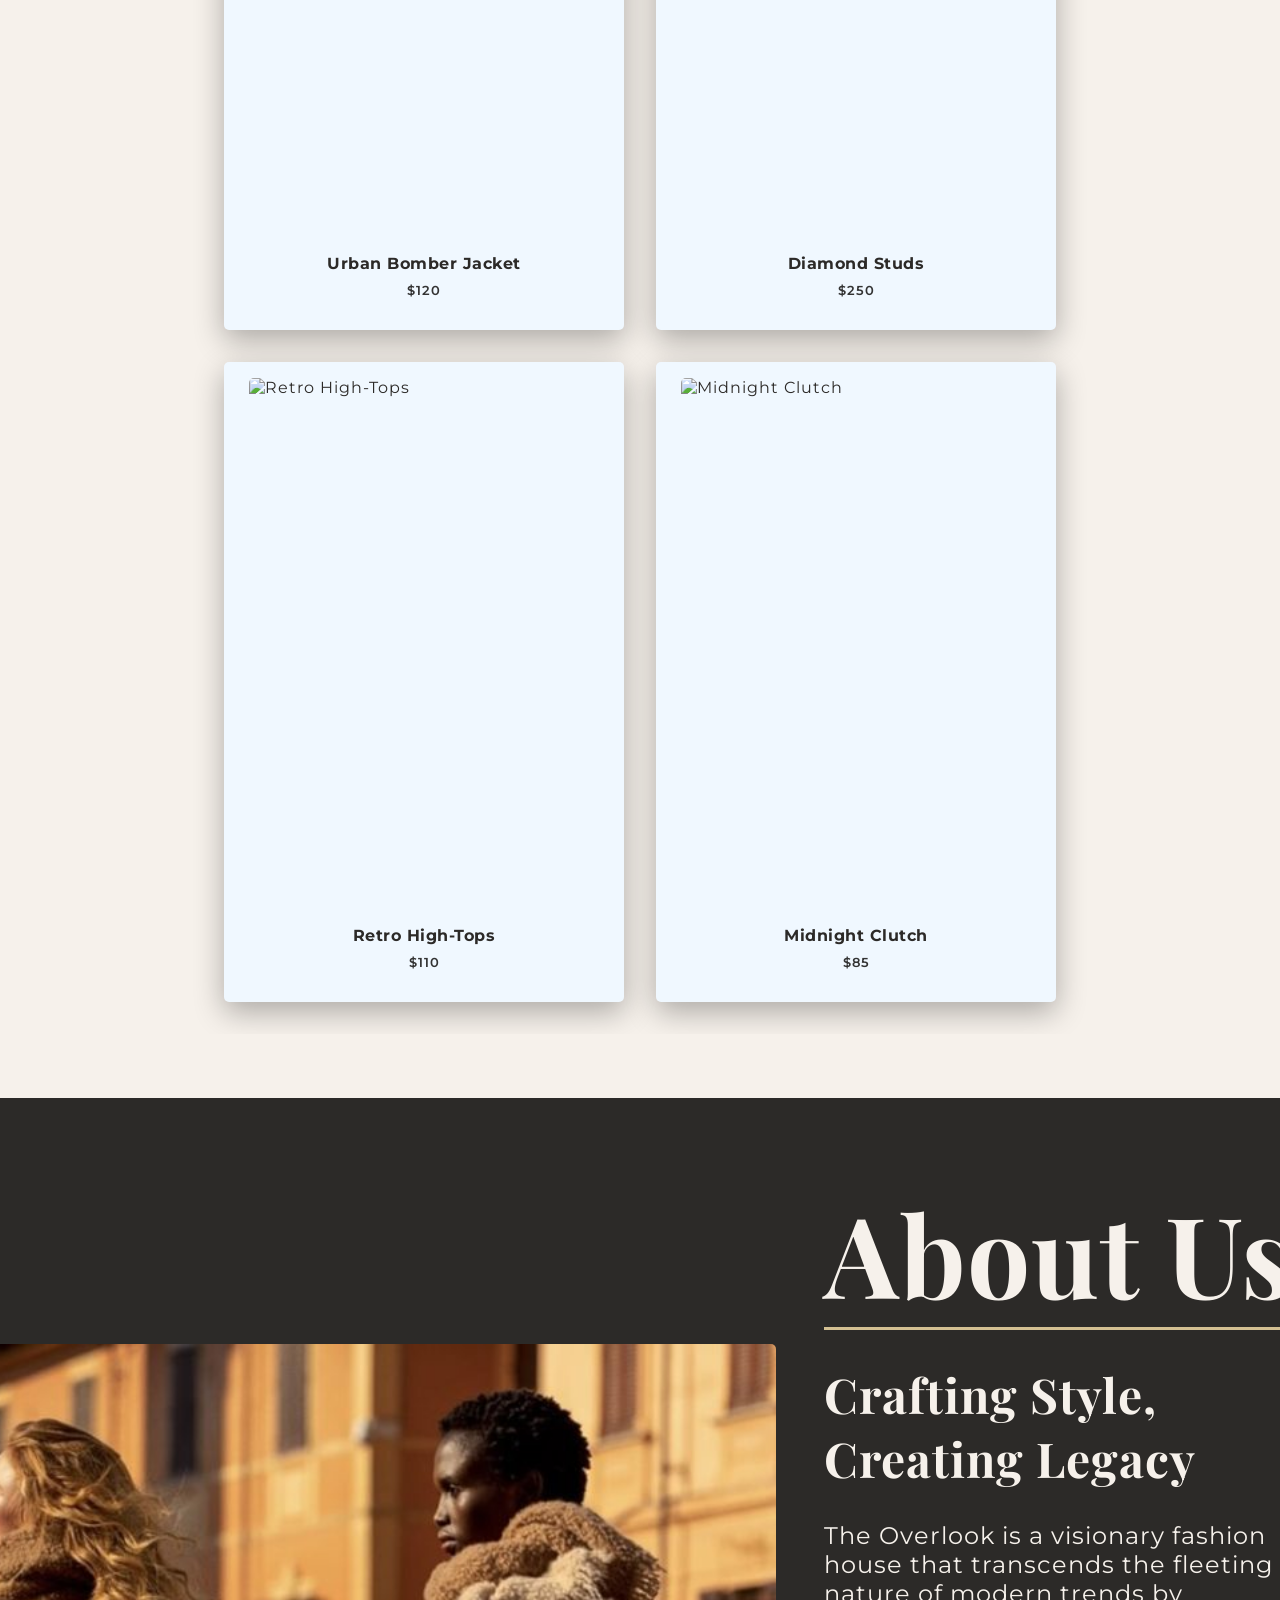
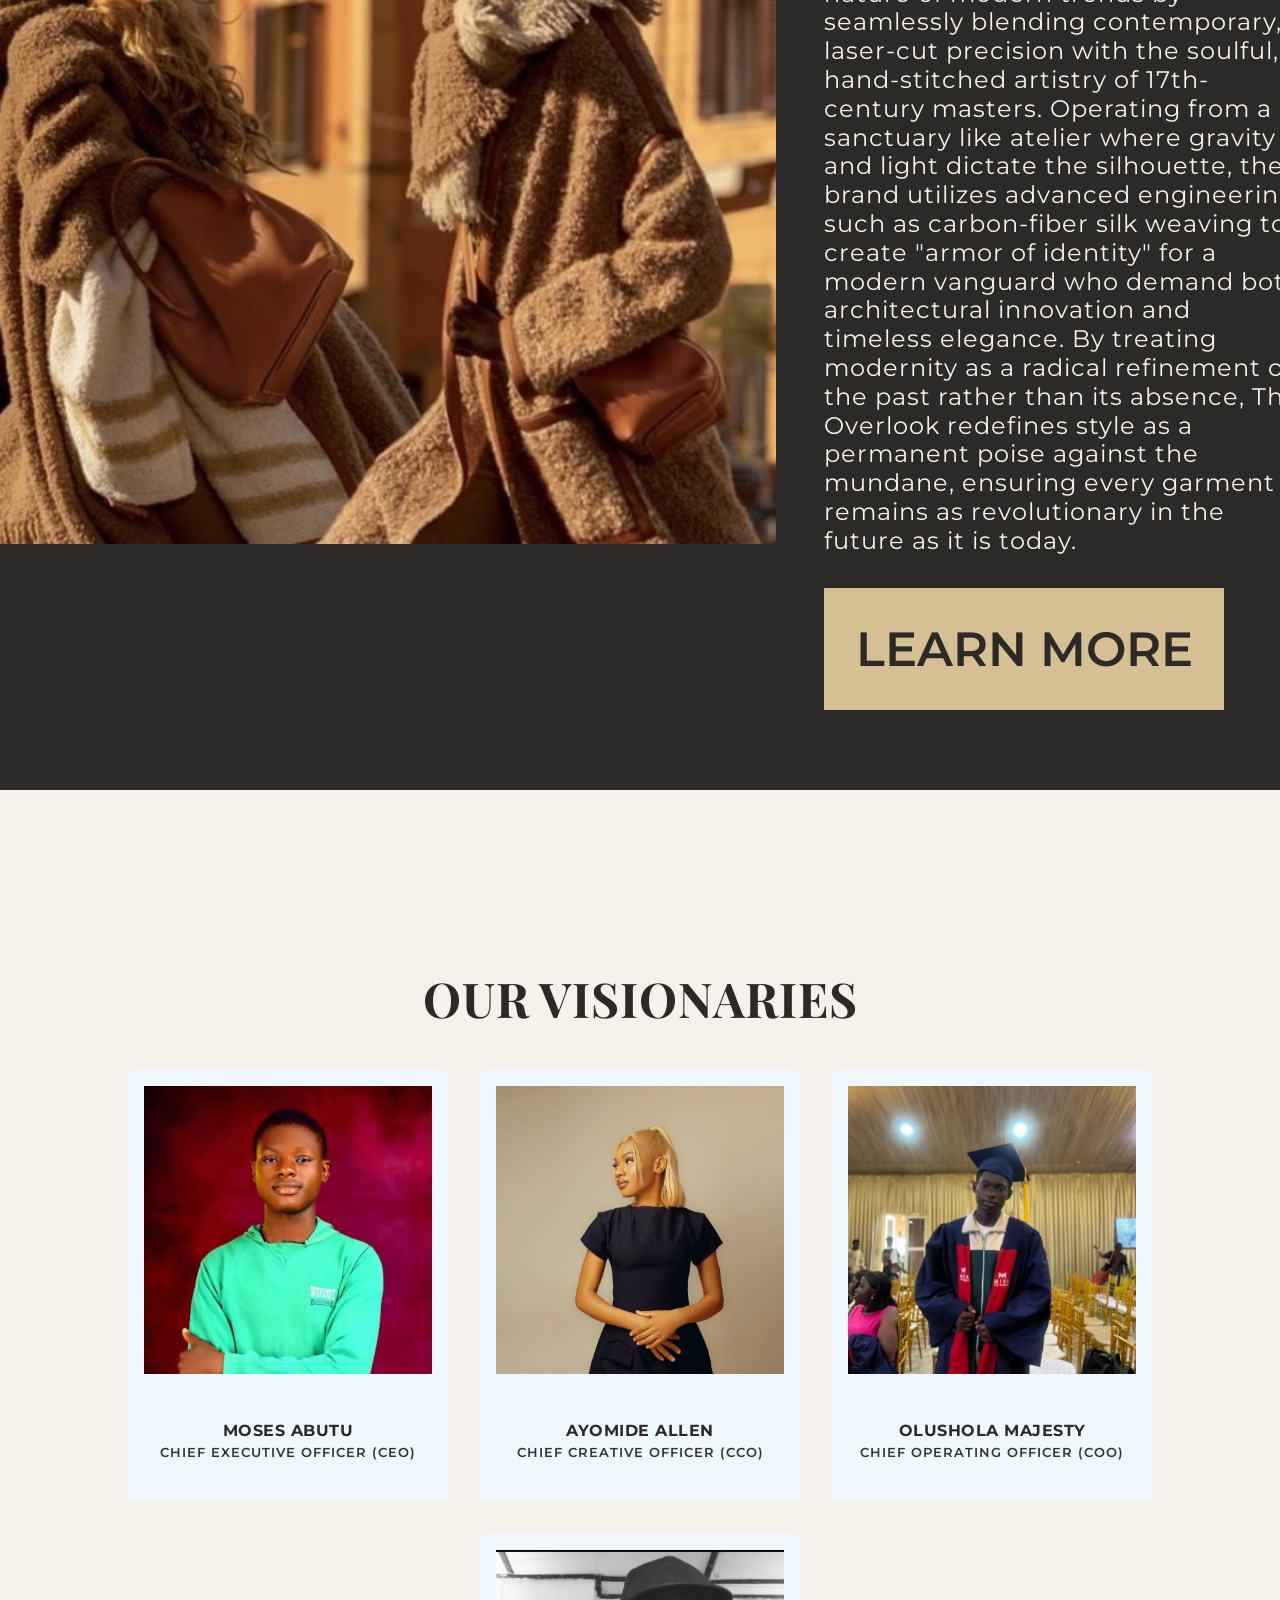
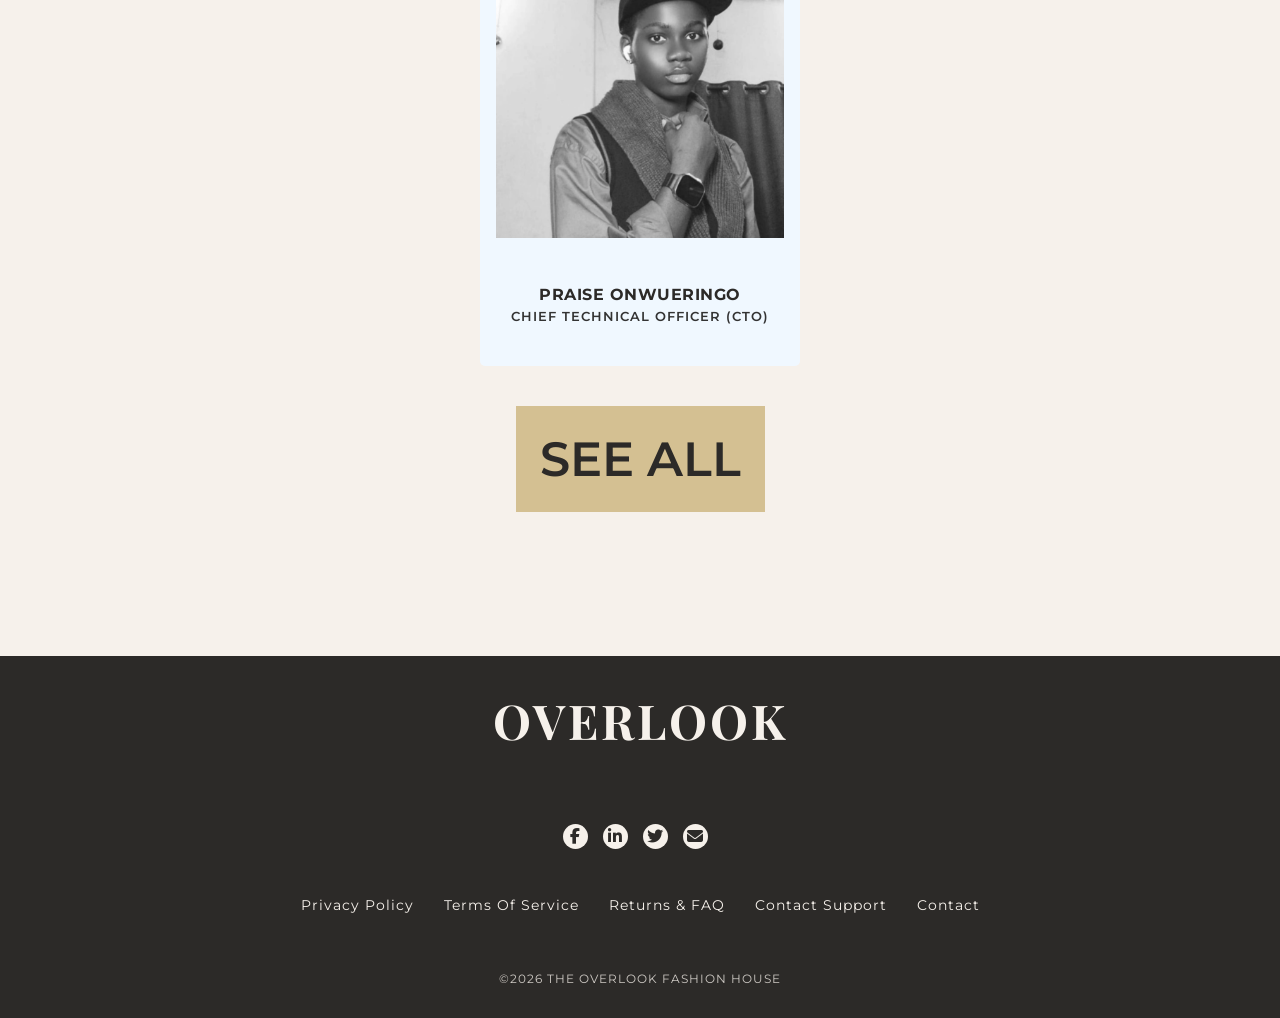
==== commit dcbca118: "Major Improvements" ====
--- a/index.html
+++ b/index.html
@@ -26,23 +26,30 @@
     <title>Overlook -Modern, Elegance, Redefined</title>
     <script type="module" src="header.js"></script>
     <script>
-      window.va = window.va || function () { (window.vaq = window.vaq || []).push(arguments); };
+      window.va =
+        window.va ||
+        function () {
+          (window.vaq = window.vaq || []).push(arguments);
+        };
     </script>
     <script defer src="/_vercel/insights/script.js"></script>
   </head>
   <body>
-    <div class="hompage-marquee">
-      <marquee scrollamount="10">
-        Upcoming Event: Woven Threads - June 15 - 10pm | Contact Us For
-        Appointment!
-      </marquee>
-    </div>
+    <marquee-banner speed="30">
+      Upcoming Event: Woven Threads - June 15 - 10pm | Contact Us For
+      Appointment!
+    </marquee-banner>
     <header-main></header-main>
     <section class="home" id="hero">
+      <div class="slide current"></div>
+      <div class="slide next"></div>
+      <div class="slider-dots" id="sliderDots"></div>
       <div class="hero">
         <h1>OVERLOOK</h1>
         <p>Modern Elegance Redefined.</p>
-        <button class="buttons">SHOP NOW</button>
+        <button class="buttons">
+          <a href="./product/index.html">SHOP NOW</a>
+        </button>
       </div>
     </section>
 
--- a/style.css
+++ b/style.css
@@ -40,16 +40,6 @@
   width: 100dvw;
   overflow-x: hidden;
   margin-bottom: 4rem;
-}
-
-.hompage-marquee {
-  font-weight: 600;
-  display: flex;
-  align-items: center;
-  justify-content: center;
-  width: 100vw;
-  height: 5vh;
-  background-color: #d4c092;
 }
 
 .home {
@@ -76,6 +66,91 @@
     font-size: 50px;
   }
 }
+#hero::before {
+  content: "";
+  position: absolute;
+  inset: 0;
+  background: linear-gradient(
+    to bottom,
+    rgba(0, 0, 0, 0.1),
+    rgba(0, 0, 0, 0.3)
+  );
+  z-index: 0;
+}
+#hero {
+  position: relative;
+  overflow: hidden;
+}
+
+#hero::after {
+  content: "";
+  position: absolute;
+  inset: 0;
+  background: inherit;
+  opacity: 0;
+  transition: opacity 0.6s ease;
+  z-index: 0;
+}
+
+#hero.fade::after {
+  opacity: 1;
+}
+
+#hero {
+  position: relative;
+  overflow: hidden;
+  height: 100vh;
+}
+
+.slide {
+  position: absolute;
+  inset: 0;
+  background-size: cover;
+  background-position: center;
+  will-change: transform;
+}
+
+/* current sits on top */
+.slide.current {
+  z-index: 2;
+}
+
+/* next sits under */
+.slide.next {
+  z-index: 1;
+}
+.slider-dots {
+  position: absolute;
+  bottom: 2rem;
+  left: 39%;
+  display: flex;
+  gap: 1rem;
+  padding: 10px 12px;
+  border-radius: 999px;
+
+  background: rgba(0, 0, 0, 0.35);
+  backdrop-filter: blur(8px);
+
+  box-shadow:
+    0 6px 25px rgba(0, 0, 0, 0.35),
+    inset 0 1px 0 rgba(255, 255, 255, 0.08);
+  z-index: 2;
+}
+
+.slider-dots span {
+  width: 7px;
+  height: 7px;
+  border-radius: 50%;
+
+  background: rgba(255, 255, 255, 0.5);
+  transition: all 0.25s ease;
+}
+
+.slider-dots .active {
+  background: #fff;
+  transform: scale(1.4);
+  box-shadow: 0 0 8px rgba(255, 255, 255, 0.6);
+}
 .buttons {
   background-color: #d4c092;
   color: #2c2a28;
@@ -86,6 +161,11 @@
   font-weight: 600;
   border: none;
   cursor: pointer;
+  z-index: 100000;
+  a {
+    text-decoration: none;
+    color: #2c2a28;
+  }
 }
 .buttons:hover {
   background-color: #b4a37e;
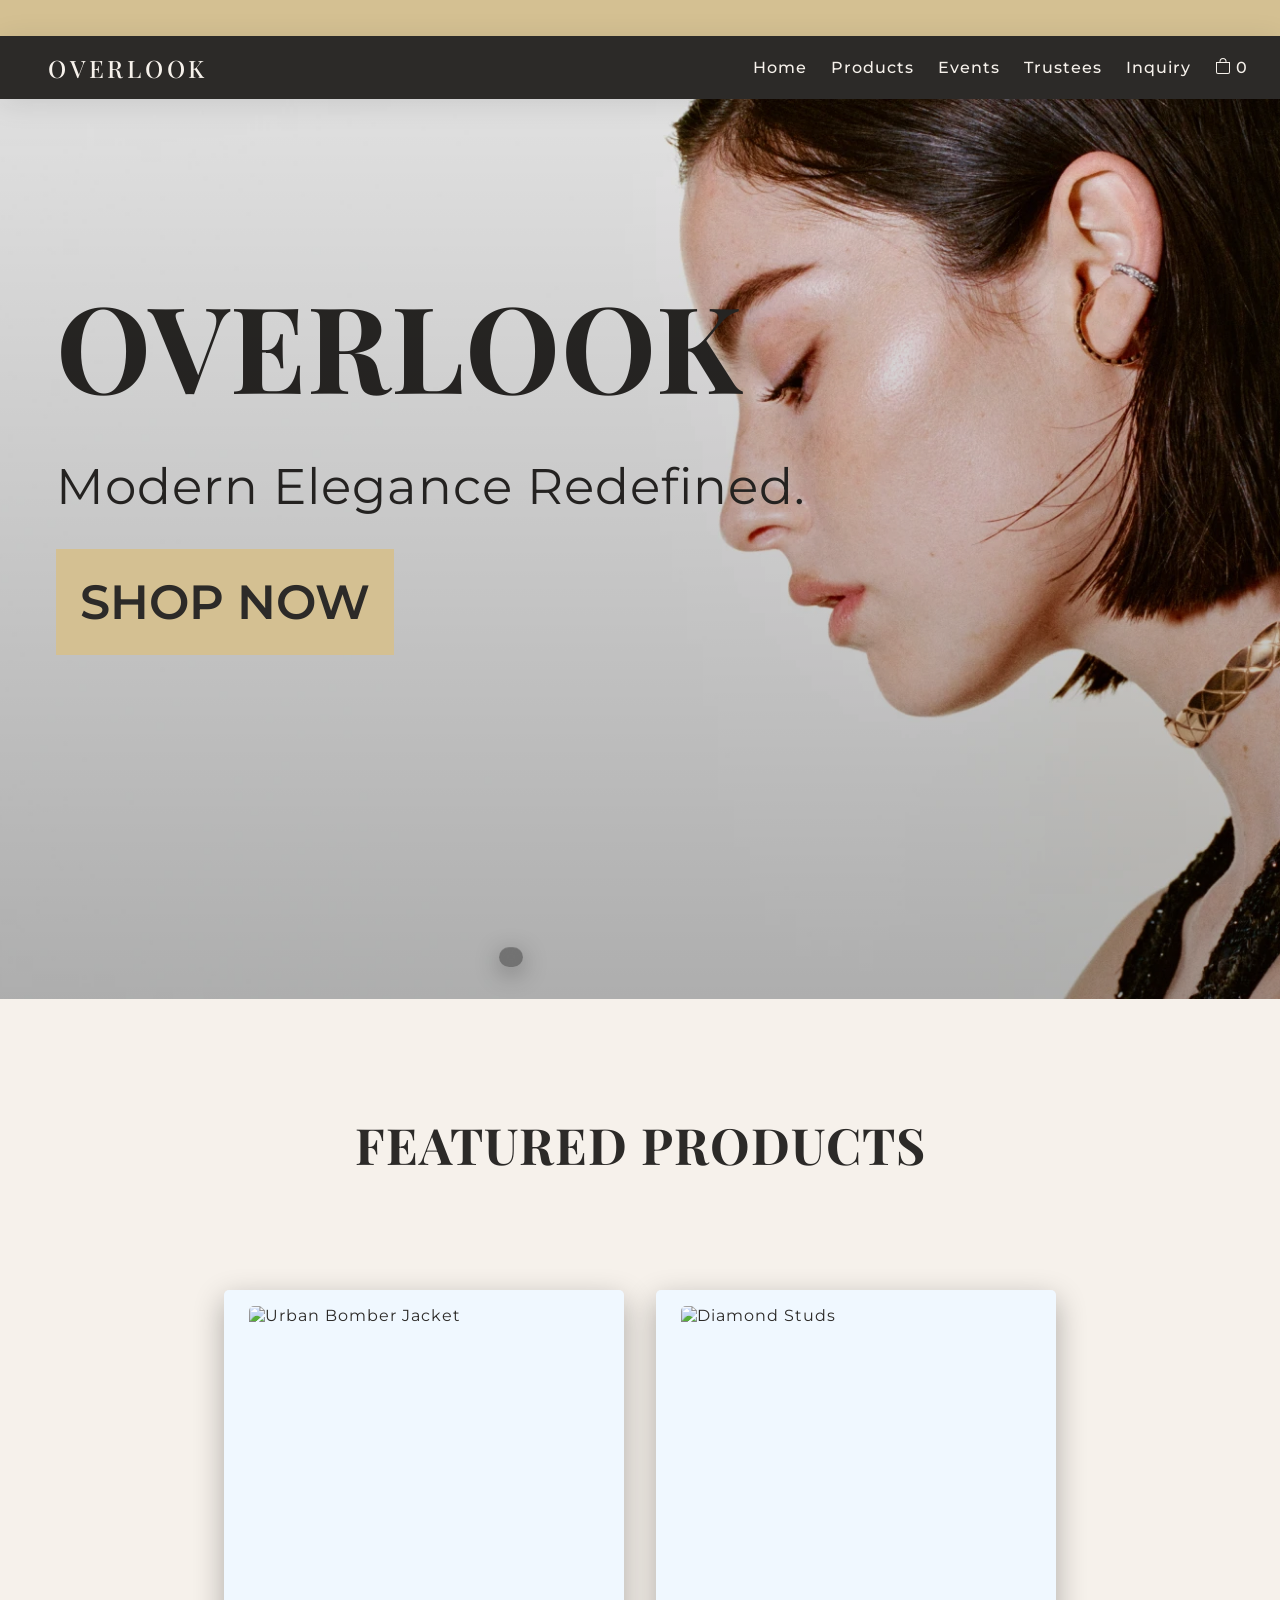
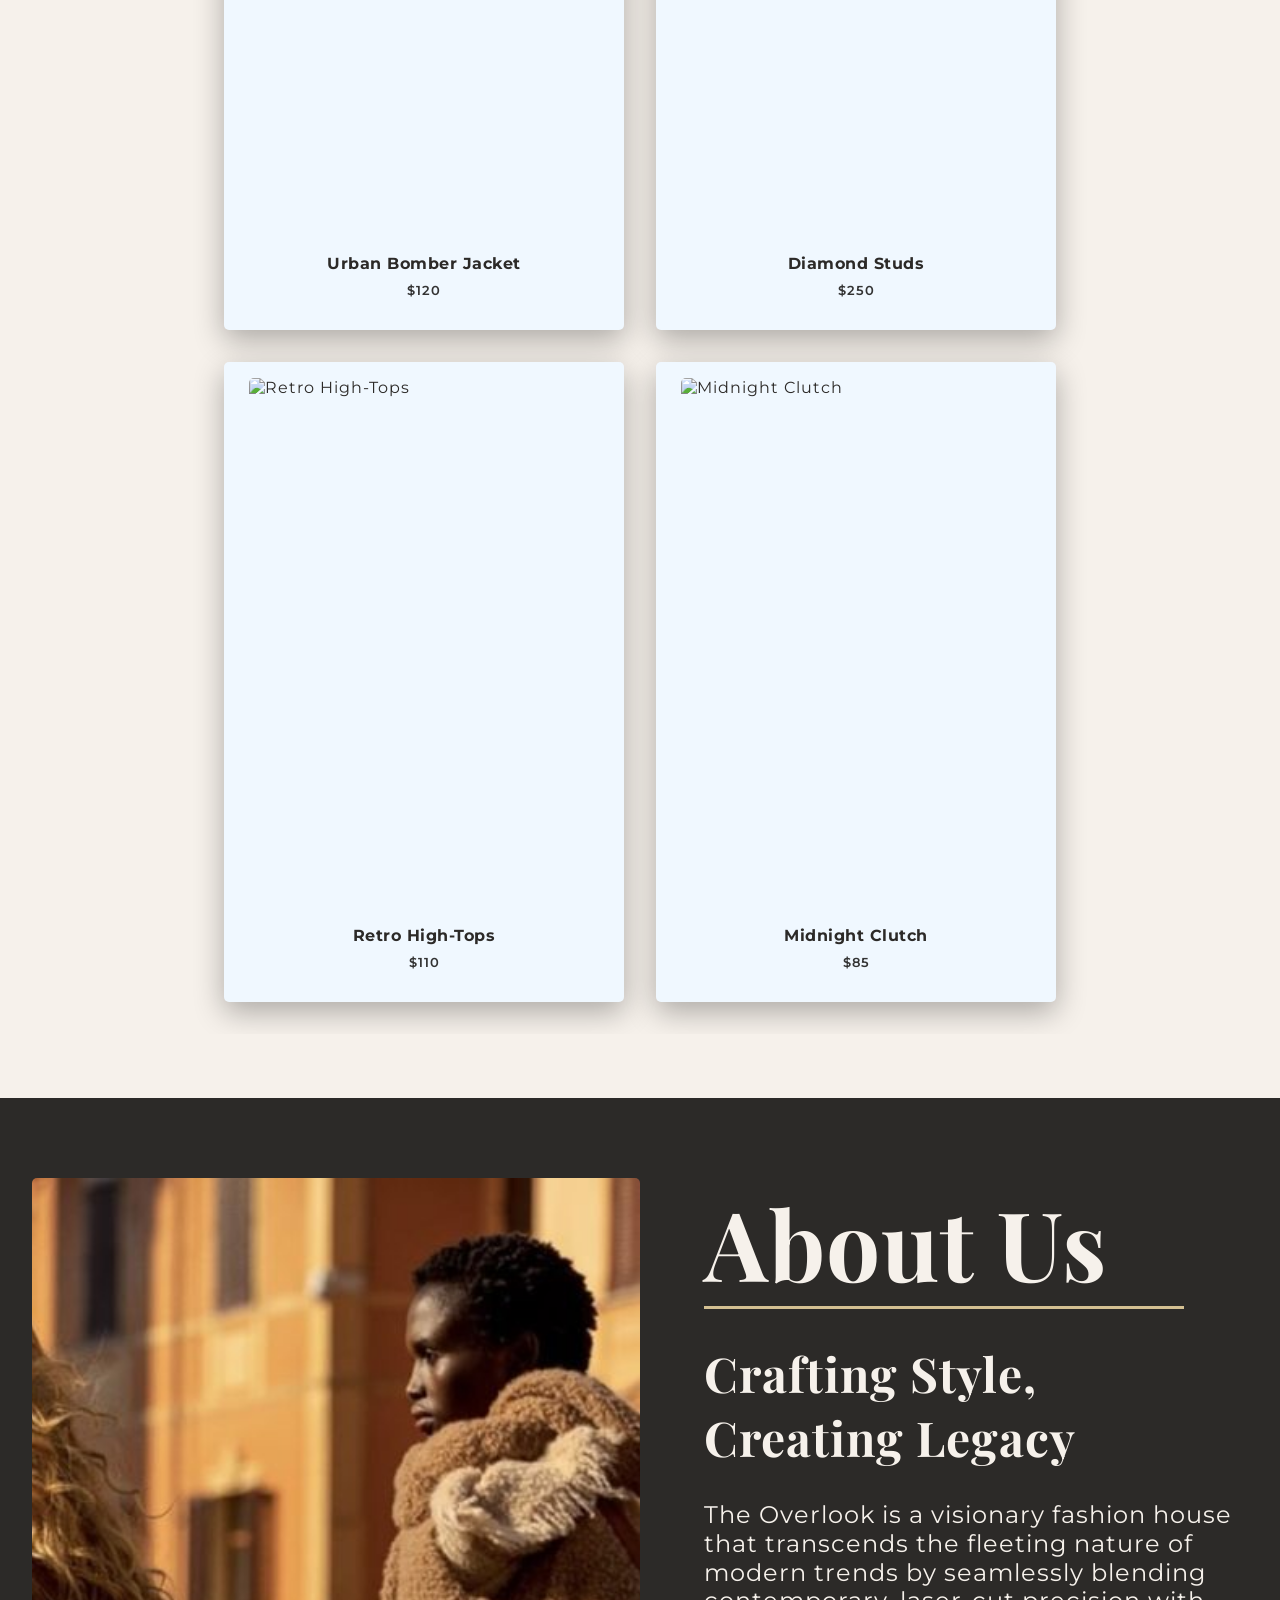
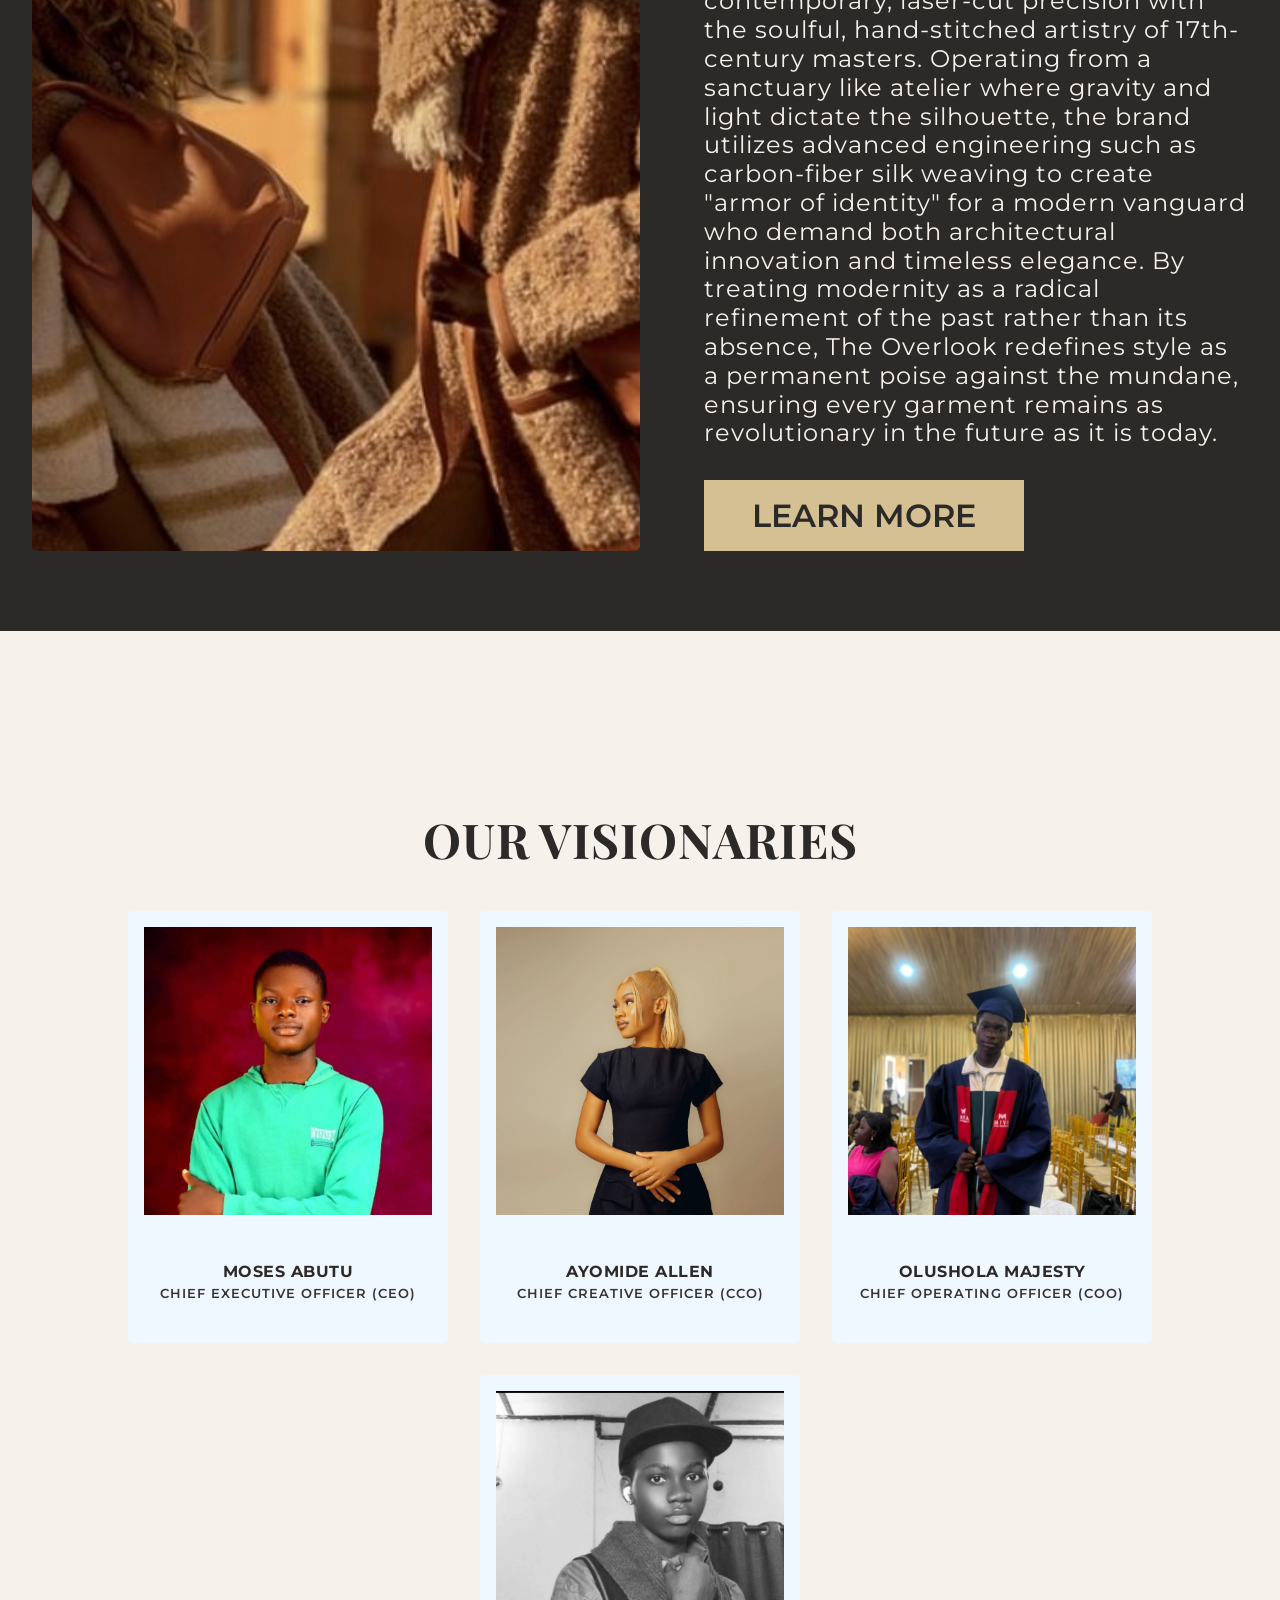
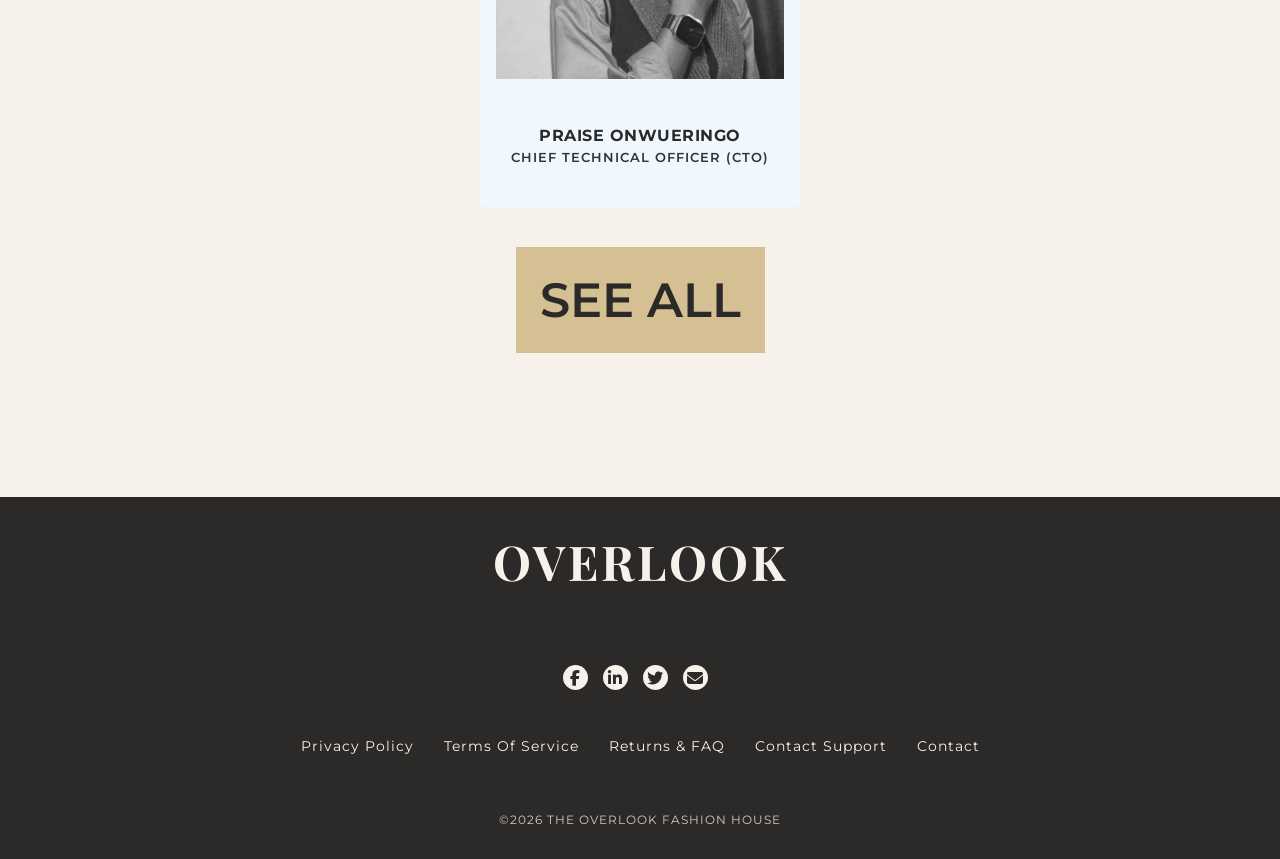
==== commit 22065d0a: "Hot fix" ====
--- a/index.html
+++ b/index.html
@@ -59,25 +59,30 @@
     </section>
 
     <section class="about-us">
-      <img src="/src/IMG_7093-3-1000x600.jpg" alt="" />
-      <div class="text-about">
-        <h1>About Us</h1>
-        <hr class="line" />
-        <h2>Crafting Style, Creating Legacy</h2>
-        <p>
-          The Overlook is a visionary fashion house that transcends the fleeting
-          nature of modern trends by seamlessly blending contemporary, laser-cut
-          precision with the soulful, hand-stitched artistry of 17th-century
-          masters. Operating from a sanctuary like atelier where gravity and
-          light dictate the silhouette, the brand utilizes advanced engineering
-          such as carbon-fiber silk weaving to create "armor of identity" for a
-          modern vanguard who demand both architectural innovation and timeless
-          elegance. By treating modernity as a radical refinement of the past
-          rather than its absence, The Overlook redefines style as a permanent
-          poise against the mundane, ensuring every garment remains as
-          revolutionary in the future as it is today.
-        </p>
-        <button>LEARN MORE</button>
+      <div class="inner">
+        <img src="/src/IMG_7093-3-1000x600.jpg" alt="" />
+        <div class="text-about">
+          <h1>About Us</h1>
+          <hr class="line" />
+          <h2>Crafting Style, Creating Legacy</h2>
+          <p>
+            The Overlook is a visionary fashion house that transcends the
+            fleeting nature of modern trends by seamlessly blending
+            contemporary, laser-cut precision with the soulful, hand-stitched
+            artistry of 17th-century masters. Operating from a sanctuary like
+            atelier where gravity and light dictate the silhouette, the brand
+            utilizes advanced engineering such as carbon-fiber silk weaving to
+            create "armor of identity" for a modern vanguard who demand both
+            architectural innovation and timeless elegance. By treating
+            modernity as a radical refinement of the past rather than its
+            absence, The Overlook redefines style as a permanent poise against
+            the mundane, ensuring every garment remains as revolutionary in the
+            future as it is today.
+          </p>
+          <button class="buttons">
+            <a href="./inquiry/index.html">LEARN MORE</a>
+          </button>
+        </div>
       </div>
     </section>
 
--- a/style.css
+++ b/style.css
@@ -161,7 +161,7 @@
   font-weight: 600;
   border: none;
   cursor: pointer;
-  z-index: 100000;
+  z-index: 10;
   a {
     text-decoration: none;
     color: #2c2a28;
@@ -198,7 +198,6 @@
 
   .product-card {
     box-shadow: 0 10px 30px rgba(0, 0, 0, 0.3);
-
     width: 25rem;
     height: 40rem;
     transition:
@@ -256,17 +255,25 @@
   display: flex;
   align-items: center;
   justify-content: center;
-  gap: 3rem;
-  padding: 5rem;
+  width: 100%;
+  padding: 5rem 2rem;
   background-color: var(--primary-black);
   color: var(--soft-grey);
-
+  .inner {
+    display: flex;
+    align-items: stretch;
+    gap: 4rem;
+    max-width: 2200px;
+    width: 100%;
+  }
   .text-about {
+    width: 50%;
+    /* flex: 1; */
     display: flex;
     flex-direction: column;
     gap: 2rem;
     h1 {
-      font-size: 7rem;
+      font-size: 6rem;
       color: var(--soft-grey);
       margin-bottom: -2rem;
     }
@@ -288,14 +295,14 @@
     button {
       background-color: #d4c092;
       color: #2c2a28;
-      font-size: 3rem;
-      padding: 2rem;
+      font-size: 2rem;
+      padding: 1rem;
       text-decoration: none;
       font-family: "Montserrat", sans-serif;
       font-weight: 600;
       border: none;
       cursor: pointer;
-      width: 25rem;
+      width: 20rem;
       text-wrap: nowrap;
     }
     button:hover {
@@ -307,8 +314,9 @@
   }
 
   img {
-    width: 50rem;
-    height: 50rem;
+    width: 50%;
+    max-width: 1000px;
+    height: auto;
     object-fit: cover;
     border-radius: 5px;
   }
